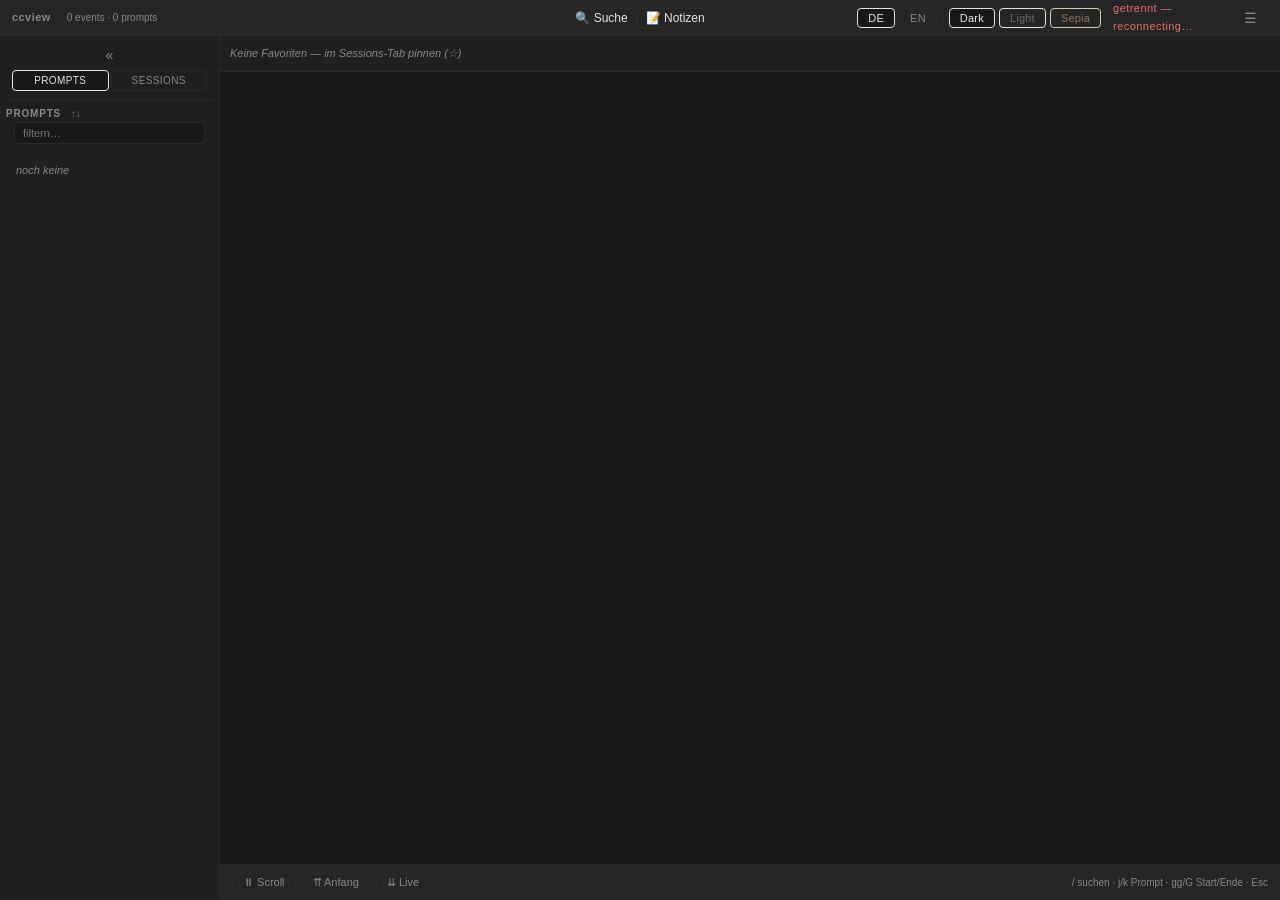
==== internal/srv/static/index.html @ 6d216d2f "i18n: translate context menu, search/query modals, notes, filters (DE/EN)" ====
<!doctype html>
<html lang="de" data-theme="dark">
<head>
<meta charset="utf-8">
<meta name="viewport" content="width=device-width, initial-scale=1">
<title>ccview</title>
<link rel="stylesheet" href="easymde.min.css">
<link rel="stylesheet" href="fa-shim.css">
<link rel="stylesheet" href="style.css">
</head>
<body>
<div class="toolbar">
  <div class="toolbar-left">
    <span class="brand">ccview</span>
    <span class="brand-stats" id="stats"></span>
    <button class="cur-session" id="curSession" hidden></button>
  </div>
  <div class="toolbar-center">
    <button class="notes-btn" id="searchToggle" data-i18n="search_btn" data-i18n-title="search_btn_t" title="Suche (Sessions &amp; Notizen)">🔍 Suche</button>
    <button class="notes-btn" id="notesToggle" data-i18n="notes_btn" data-i18n-title="notes_btn_t" title="Notizen zur aktuellen Session">📝 Notizen</button>
  </div>
  <div class="toolbar-right">
    <div class="theme-switch" id="langSwitch">
      <button data-lang="de">DE</button>
      <button data-lang="en">EN</button>
    </div>
    <div class="theme-switch" id="themeSwitch">
      <button data-theme="dark">Dark</button>
      <button data-theme="light">Light</button>
      <button data-theme="sepia">Sepia</button>
    </div>
    <div class="status" id="status" data-i18n="status_connecting">connecting…</div>
    <button class="menu-toggle" id="menuToggle" data-i18n-title="menu" title="Menü" aria-label="menu">☰</button>
    <div class="menu-items" id="menuItems">
      <button data-action="save" data-i18n="menu_save">Speichern</button>
      <button data-action="save-as" data-i18n="menu_save_as">Speichern unter…</button>
      <div class="sep"></div>
      <button data-action="settings" data-i18n="menu_settings">Einstellungen</button>
      <button data-action="query" data-i18n="menu_query">DB-Abfrage</button>
      <button data-action="cheatsheet" data-i18n="menu_cheatsheet">Cheatsheet</button>
      <button data-action="about" data-i18n="menu_about">Über ccview</button>
    </div>
  </div>
</div>
<div class="favbar" id="favbar"></div>
<div class="searchbar" id="searchbar" hidden>
  <input type="text" id="searchInput" data-i18n-placeholder="search_placeholder" placeholder="Suchen…">
  <span class="count" id="searchCount"></span>
  <button id="searchClose" data-i18n-title="close" title="close">×</button>
</div>
<button class="jump-live" id="jumpLive" data-i18n-title="jump_live" title="Zu Live springen"><span data-i18n="jump_live_short">↓ Live</span></button>
<div class="bottombar" id="bottombar">
  <button data-action="scroll-pause" id="scrollPauseBtn" data-i18n-title="scroll_toggle" title="Auto-Scroll ein-/ausschalten"><span data-i18n="scroll_pause">⏸ Scroll</span></button>
  <button data-action="top" data-i18n-title="go_top" title="Anfang (gg)"><span data-i18n="go_top_short">⇈ Anfang</span></button>
  <button data-action="bottom" data-i18n-title="go_live" title="Live / Ende (G)"><span data-i18n="go_live_short">⇊ Live</span></button>
  <span class="spacer"></span>
  <span class="hint" data-i18n="kbd_hint">/ suchen · j/k Prompt · gg/G Start/Ende · Esc</span>
</div>
<div class="modal" id="aboutModal" hidden>
  <div class="modal-backdrop" data-modal-close="1"></div>
  <div class="modal-body">
    <h2>ccview <span class="ver" id="verSpan">v…</span></h2>
    <p data-i18n="about_tagline">Live-Viewer für Claude Code Sessions.</p>
    <p><span data-i18n="about_built_by">Gebaut von</span> <strong>Ulrich Cuber</strong> &middot; cuber IT service</p>
    <ul>
      <li><a href="https://www.uc-it.de" target="_blank" rel="noopener">www.uc-it.de</a></li>
      <li><a href="https://github.com/cuber-it/ccview" target="_blank" rel="noopener">github.com/cuber-it/ccview</a></li>
    </ul>
    <p class="modal-license"><span data-i18n="about_license">Lizenz:</span> Apache 2.0</p>
    <button class="modal-close" data-modal-close="1" data-i18n="close">Schließen</button>
  </div>
</div>
<div class="modal" id="settingsModal" hidden>
  <div class="modal-backdrop" data-modal-close="1"></div>
  <div class="modal-body">
    <h2 data-i18n="settings_title">Einstellungen</h2>
    <h3 class="settings-sub" data-i18n="settings_paths_title">Projekt-Pfade</h3>
    <p class="settings-hint" data-i18n="settings_paths_hint">Verzeichnisse, in denen Claude-Code-Sessions liegen (eines pro Zeile):</p>
    <textarea class="settings-paths" id="settingsPaths" rows="3" spellcheck="false"></textarea>
    <button class="settings-paths-save" id="settingsPathsSave" data-i18n="settings_paths_save">Pfade übernehmen</button>
    <p class="settings-hint" data-i18n="settings_proj_hint">Projekt-Gruppen in der Sidebar — Anzeigename, Reihenfolge, Sichtbarkeit:</p>
    <div class="settings-projects" id="settingsProjects"></div>
    <button class="modal-close" data-modal-close="1" data-i18n="close">Schließen</button>
  </div>
</div>
<div class="modal" id="searchModal" hidden>
  <div class="modal-backdrop" data-modal-close="1"></div>
  <div class="modal-body search-modal-body">
    <h2 data-i18n="search_title">Suche</h2>
    <div class="search-scopes" id="searchScopes">
      <button data-scope="session" data-i18n="search_scope_session">Diese Session</button>
      <button data-scope="all" class="active" data-i18n="search_scope_all">Alle Sessions</button>
      <button data-scope="notes" data-i18n="search_scope_notes">Alle Notizen</button>
    </div>
    <input class="settings-paths" id="searchModalInput" data-i18n-placeholder="search_ph" placeholder="Regex… (Enter)" spellcheck="false">
    <div class="search-results" id="searchModalResults"><div class="sidepanel-empty" data-i18n="search_enter">Suchbegriff eingeben…</div></div>
    <button class="modal-close" data-modal-close="1" data-i18n="close">Schließen</button>
  </div>
</div>
<div class="modal" id="queryModal" hidden>
  <div class="modal-backdrop" data-modal-close="1"></div>
  <div class="modal-body query-modal-body">
    <h2><span data-i18n="query_title">Datenbank-Abfrage</span> <small data-i18n="query_sub">read-only SELECT</small></h2>
    <div class="query-layout">
      <div class="query-main">
        <textarea class="settings-paths" id="queryInput" rows="3" spellcheck="false" placeholder="SELECT * FROM session_meta"></textarea>
        <button class="settings-paths-save" id="queryRun" data-i18n="query_run">Ausführen</button>
        <div class="query-result" id="queryResult"></div>
      </div>
      <div class="query-schema" id="querySchema"></div>
    </div>
    <button class="modal-close" data-modal-close="1" data-i18n="close">Schließen</button>
  </div>
</div>
<div class="ctxmenu" id="sessionCtx" hidden>
  <button data-act="fav" data-i18n="ctx_fav">Favorit</button>
  <button data-act="rename" data-i18n="ctx_rename">Umbenennen</button>
  <button data-act="done">Schließen</button>
  <button data-act="save" data-i18n="menu_save">Speichern</button>
  <div class="ctxsep"></div>
  <button data-act="copy" data-i18n="ctx_copy">ID kopieren</button>
  <button data-act="delete" class="ctx-danger" data-i18n="ctx_delete">Löschen</button>
</div>
<div class="notes-floater" id="notesFloater" hidden>
  <div class="notes-resize" id="notesResize" title="Breite ziehen"></div>
  <div class="notes-head" id="notesHead">
    <span class="notes-title" id="notesTitle" data-i18n="notes_title">Notizen</span>
    <div class="notes-tools">
      <button id="notesSave" data-i18n-title="notes_save_t" title="In Datei speichern (Strg+S)">💾</button>
      <button id="notesPin" data-i18n-title="notes_pin_t" title="Rechts andocken">📌</button>
      <button id="notesClose" data-i18n-title="close" title="Schließen">✕</button>
    </div>
  </div>
  <textarea id="notesText" data-i18n-placeholder="notes_ph" placeholder="Notizen zu dieser Session…"></textarea>
</div>
<aside class="sidepanel">
  <button class="sidepanel-toggle" id="panelToggle" data-i18n-title="sidepanel_toggle" title="Panel ein-/ausklappen">«</button>
  <div class="sidepanel-tabs" id="sidepanelTabs">
    <button data-tab="prompts" class="active" data-i18n="tab_prompts">Prompts</button>
    <button data-tab="sessions" data-i18n="tab_sessions">Sessions</button>
  </div>
  <div id="tabPrompts">
    <div class="panel-head">
      <h2 data-i18n="tab_prompts">Prompts</h2>
      <button class="sort-toggle" id="promptSort" title="Reihenfolge umkehren (neueste oben/unten)" aria-label="sort">↑↓</button>
    </div>
    <input class="prompt-filter" id="promptFilter" data-i18n-placeholder="prompt_filter" placeholder="filtern…">
    <div id="promptList"><div class="sidepanel-empty" data-i18n="list_none_yet">noch keine</div></div>
  </div>
  <div id="tabSessions" style="display:none">
    <div class="panel-head">
      <h2 data-i18n="tab_sessions">Sessions</h2>
      <button class="sort-toggle" id="sessionHideDone" data-i18n-title="hide_done_t" title="Erledigte aus-/einblenden" aria-label="toggle done">✓</button>
      <button class="sort-toggle" id="sessionCollapseAll" data-i18n-title="collapse_all_t" title="Alle Gruppen ein-/ausklappen" aria-label="collapse all">⊟</button>
    </div>
    <input class="prompt-filter" id="sessionFilter" data-i18n-placeholder="prompt_filter" placeholder="filtern…">
    <div id="sessionList"><div class="sidepanel-empty" data-i18n="list_loading">lade…</div></div>
  </div>
</aside>
<div class="sidebar-resize" id="sidebarResize" title="Sidebar ziehen"></div>
<div class="container" id="events"></div>
<script src="easymde.min.js"></script>
<script src="app.js"></script>
</body>
</html>
---- internal/srv/static/easymde.min.css ----
/**
 * easymde v2.21.0
 * Copyright Jeroen Akkerman
 * @link https://github.com/ionaru/easy-markdown-editor
 * @license MIT
 */
.CodeMirror{font-family:monospace;height:300px;color:#000;direction:ltr}.CodeMirror-lines{padding:4px 0}.CodeMirror pre.CodeMirror-line,.CodeMirror pre.CodeMirror-line-like{padding:0 4px}.CodeMirror-gutter-filler,.CodeMirror-scrollbar-filler{background-color:#fff}.CodeMirror-gutters{border-right:1px solid #ddd;background-color:#f7f7f7;white-space:nowrap}.CodeMirror-linenumber{padding:0 3px 0 5px;min-width:20px;text-align:right;color:#999;white-space:nowrap}.CodeMirror-guttermarker{color:#000}.CodeMirror-guttermarker-subtle{color:#999}.CodeMirror-cursor{border-left:1px solid #000;border-right:none;width:0}.CodeMirror div.CodeMirror-secondarycursor{border-left:1px solid silver}.cm-fat-cursor .CodeMirror-cursor{width:auto;border:0!important;background:#7e7}.cm-fat-cursor div.CodeMirror-cursors{z-index:1}.cm-fat-cursor .CodeMirror-line::selection,.cm-fat-cursor .CodeMirror-line>span::selection,.cm-fat-cursor .CodeMirror-line>span>span::selection{background:0 0}.cm-fat-cursor .CodeMirror-line::-moz-selection,.cm-fat-cursor .CodeMirror-line>span::-moz-selection,.cm-fat-cursor .CodeMirror-line>span>span::-moz-selection{background:0 0}.cm-fat-cursor{caret-color:transparent}@-moz-keyframes blink{50%{background-color:transparent}}@-webkit-keyframes blink{50%{background-color:transparent}}@keyframes blink{50%{background-color:transparent}}.cm-tab{display:inline-block;text-decoration:inherit}.CodeMirror-rulers{position:absolute;left:0;right:0;top:-50px;bottom:0;overflow:hidden}.CodeMirror-ruler{border-left:1px solid #ccc;top:0;bottom:0;position:absolute}.cm-s-default .cm-header{color:#00f}.cm-s-default .cm-quote{color:#090}.cm-negative{color:#d44}.cm-positive{color:#292}.cm-header,.cm-strong{font-weight:700}.cm-em{font-style:italic}.cm-link{text-decoration:underline}.cm-strikethrough{text-decoration:line-through}.cm-s-default .cm-keyword{color:#708}.cm-s-default .cm-atom{color:#219}.cm-s-default .cm-number{color:#164}.cm-s-default .cm-def{color:#00f}.cm-s-default .cm-variable-2{color:#05a}.cm-s-default .cm-type,.cm-s-default .cm-variable-3{color:#085}.cm-s-default .cm-comment{color:#a50}.cm-s-default .cm-string{color:#a11}.cm-s-default .cm-string-2{color:#f50}.cm-s-default .cm-meta{color:#555}.cm-s-default .cm-qualifier{color:#555}.cm-s-default .cm-builtin{color:#30a}.cm-s-default .cm-bracket{color:#997}.cm-s-default .cm-tag{color:#170}.cm-s-default .cm-attribute{color:#00c}.cm-s-default .cm-hr{color:#999}.cm-s-default .cm-link{color:#00c}.cm-s-default .cm-error{color:red}.cm-invalidchar{color:red}.CodeMirror-composing{border-bottom:2px solid}div.CodeMirror span.CodeMirror-matchingbracket{color:#0b0}div.CodeMirror span.CodeMirror-nonmatchingbracket{color:#a22}.CodeMirror-matchingtag{background:rgba(255,150,0,.3)}.CodeMirror-activeline-background{background:#e8f2ff}.CodeMirror{position:relative;overflow:hidden;background:#fff}.CodeMirror-scroll{overflow:scroll!important;margin-bottom:-50px;margin-right:-50px;padding-bottom:50px;height:100%;outline:0;position:relative;z-index:0}.CodeMirror-sizer{position:relative;border-right:50px solid transparent}.CodeMirror-gutter-filler,.CodeMirror-hscrollbar,.CodeMirror-scrollbar-filler,.CodeMirror-vscrollbar{position:absolute;z-index:6;display:none;outline:0}.CodeMirror-vscrollbar{right:0;top:0;overflow-x:hidden;overflow-y:scroll}.CodeMirror-hscrollbar{bottom:0;left:0;overflow-y:hidden;overflow-x:scroll}.CodeMirror-scrollbar-filler{right:0;bottom:0}.CodeMirror-gutter-filler{left:0;bottom:0}.CodeMirror-gutters{position:absolute;left:0;top:0;min-height:100%;z-index:3}.CodeMirror-gutter{white-space:normal;height:100%;display:inline-block;vertical-align:top;margin-bottom:-50px}.CodeMirror-gutter-wrapper{position:absolute;z-index:4;background:0 0!important;border:none!important}.CodeMirror-gutter-background{position:absolute;top:0;bottom:0;z-index:4}.CodeMirror-gutter-elt{position:absolute;cursor:default;z-index:4}.CodeMirror-gutter-wrapper ::selection{background-color:transparent}.CodeMirror-gutter-wrapper ::-moz-selection{background-color:transparent}.CodeMirror-lines{cursor:text;min-height:1px}.CodeMirror pre.CodeMirror-line,.CodeMirror pre.CodeMirror-line-like{-moz-border-radius:0;-webkit-border-radius:0;border-radius:0;border-width:0;background:0 0;font-family:inherit;font-size:inherit;margin:0;white-space:pre;word-wrap:normal;line-height:inherit;color:inherit;z-index:2;position:relative;overflow:visible;-webkit-tap-highlight-color:transparent;-webkit-font-variant-ligatures:contextual;font-variant-ligatures:contextual}.CodeMirror-wrap pre.CodeMirror-line,.CodeMirror-wrap pre.CodeMirror-line-like{word-wrap:break-word;white-space:pre-wrap;word-break:normal}.CodeMirror-linebackground{position:absolute;left:0;right:0;top:0;bottom:0;z-index:0}.CodeMirror-linewidget{position:relative;z-index:2;padding:.1px}.CodeMirror-rtl pre{direction:rtl}.CodeMirror-code{outline:0}.CodeMirror-gutter,.CodeMirror-gutters,.CodeMirror-linenumber,.CodeMirror-scroll,.CodeMirror-sizer{-moz-box-sizing:content-box;box-sizing:content-box}.CodeMirror-measure{position:absolute;width:100%;height:0;overflow:hidden;visibility:hidden}.CodeMirror-cursor{position:absolute;pointer-events:none}.CodeMirror-measure pre{position:static}div.CodeMirror-cursors{visibility:hidden;position:relative;z-index:3}div.CodeMirror-dragcursors{visibility:visible}.CodeMirror-focused div.CodeMirror-cursors{visibility:visible}.CodeMirror-selected{background:#d9d9d9}.CodeMirror-focused .CodeMirror-selected{background:#d7d4f0}.CodeMirror-crosshair{cursor:crosshair}.CodeMirror-line::selection,.CodeMirror-line>span::selection,.CodeMirror-line>span>span::selection{background:#d7d4f0}.CodeMirror-line::-moz-selection,.CodeMirror-line>span::-moz-selection,.CodeMirror-line>span>span::-moz-selection{background:#d7d4f0}.cm-searching{background-color:#ffa;background-color:rgba(255,255,0,.4)}.cm-force-border{padding-right:.1px}@media print{.CodeMirror div.CodeMirror-cursors{visibility:hidden}}.cm-tab-wrap-hack:after{content:''}span.CodeMirror-selectedtext{background:0 0}.EasyMDEContainer{display:block}.CodeMirror-rtl pre{direction:rtl}.EasyMDEContainer.sided--no-fullscreen{display:flex;flex-direction:row;flex-wrap:wrap}.EasyMDEContainer .CodeMirror{box-sizing:border-box;height:auto;border:1px solid #ced4da;border-bottom-left-radius:4px;border-bottom-right-radius:4px;padding:10px;font:inherit;z-index:0;word-wrap:break-word}.EasyMDEContainer .CodeMirror-scroll{cursor:text}.EasyMDEContainer .CodeMirror-fullscreen{background:#fff;position:fixed!important;top:50px;left:0;right:0;bottom:0;height:auto;z-index:8;border-right:none!important;border-bottom-right-radius:0!important}.EasyMDEContainer .CodeMirror-sided{width:50%!important}.EasyMDEContainer.sided--no-fullscreen .CodeMirror-sided{border-right:none!important;border-bottom-right-radius:0;position:relative;flex:1 1 auto}.EasyMDEContainer .CodeMirror-placeholder{opacity:.5}.EasyMDEContainer .CodeMirror-focused .CodeMirror-selected{background:#d9d9d9}.editor-toolbar{position:relative;-webkit-user-select:none;-moz-user-select:none;-ms-user-select:none;-o-user-select:none;user-select:none;padding:9px 10px;border-top:1px solid #ced4da;border-left:1px solid #ced4da;border-right:1px solid #ced4da;border-top-left-radius:4px;border-top-right-radius:4px}.editor-toolbar.fullscreen{width:100%;height:50px;padding-top:10px;padding-bottom:10px;box-sizing:border-box;background:#fff;border:0;position:fixed;top:0;left:0;opacity:1;z-index:9}.editor-toolbar.fullscreen::before{width:20px;height:50px;background:-moz-linear-gradient(left,#fff 0,rgba(255,255,255,0) 100%);background:-webkit-gradient(linear,left top,right top,color-stop(0,#fff),color-stop(100%,rgba(255,255,255,0)));background:-webkit-linear-gradient(left,#fff 0,rgba(255,255,255,0) 100%);background:-o-linear-gradient(left,#fff 0,rgba(255,255,255,0) 100%);background:-ms-linear-gradient(left,#fff 0,rgba(255,255,255,0) 100%);background:linear-gradient(to right,#fff 0,rgba(255,255,255,0) 100%);position:fixed;top:0;left:0;margin:0;padding:0}.editor-toolbar.fullscreen::after{width:20px;height:50px;background:-moz-linear-gradient(left,rgba(255,255,255,0) 0,#fff 100%);background:-webkit-gradient(linear,left top,right top,color-stop(0,rgba(255,255,255,0)),color-stop(100%,#fff));background:-webkit-linear-gradient(left,rgba(255,255,255,0) 0,#fff 100%);background:-o-linear-gradient(left,rgba(255,255,255,0) 0,#fff 100%);background:-ms-linear-gradient(left,rgba(255,255,255,0) 0,#fff 100%);background:linear-gradient(to right,rgba(255,255,255,0) 0,#fff 100%);position:fixed;top:0;right:0;margin:0;padding:0}.EasyMDEContainer.sided--no-fullscreen .editor-toolbar{width:100%}.editor-toolbar .easymde-dropdown,.editor-toolbar button{background:0 0;display:inline-block;text-align:center;text-decoration:none!important;height:30px;margin:0;padding:0;border:1px solid transparent;border-radius:3px;cursor:pointer}.editor-toolbar button{font-weight:700;min-width:30px;padding:0 6px;white-space:nowrap}.editor-toolbar button.active,.editor-toolbar button:hover{background:#fcfcfc;border-color:#95a5a6}.editor-toolbar i.separator{display:inline-block;width:0;border-left:1px solid #d9d9d9;border-right:1px solid #fff;color:transparent;text-indent:-10px;margin:0 6px}.editor-toolbar button:after{font-family:Arial,"Helvetica Neue",Helvetica,sans-serif;font-size:65%;vertical-align:text-bottom;position:relative;top:2px}.editor-toolbar button.heading-1:after{content:"1"}.editor-toolbar button.heading-2:after{content:"2"}.editor-toolbar button.heading-3:after{content:"3"}.editor-toolbar button.heading-bigger:after{content:"▲"}.editor-toolbar button.heading-smaller:after{content:"▼"}.editor-toolbar.disabled-for-preview button:not(.no-disable){opacity:.6;pointer-events:none}@media only screen and (max-width:700px){.editor-toolbar i.no-mobile{display:none}}.editor-statusbar{padding:8px 10px;font-size:12px;color:#959694;text-align:right}.EasyMDEContainer.sided--no-fullscreen .editor-statusbar{width:100%}.editor-statusbar span{display:inline-block;min-width:4em;margin-left:1em}.editor-statusbar .lines:before{content:'lines: '}.editor-statusbar .words:before{content:'words: '}.editor-statusbar .characters:before{content:'characters: '}.editor-preview-full{position:absolute;width:100%;height:100%;top:0;left:0;z-index:7;overflow:auto;display:none;box-sizing:border-box}.editor-preview-side{position:fixed;bottom:0;width:50%;top:50px;right:0;z-index:9;overflow:auto;display:none;box-sizing:border-box;border:1px solid #ddd;word-wrap:break-word}.editor-preview-active-side{display:block}.EasyMDEContainer.sided--no-fullscreen .editor-preview-active-side{flex:1 1 auto;height:auto;position:static}.editor-preview-active{display:block}.editor-preview{padding:10px;background:#fafafa}.editor-preview>p{margin-top:0}.editor-preview pre{background:#eee;margin-bottom:10px}.editor-preview table td,.editor-preview table th{border:1px solid #ddd;padding:5px}.cm-s-easymde .cm-tag{color:#63a35c}.cm-s-easymde .cm-attribute{color:#795da3}.cm-s-easymde .cm-string{color:#183691}.cm-s-easymde .cm-header-1{font-size:calc(1.375rem + 1.5vw)}.cm-s-easymde .cm-header-2{font-size:calc(1.325rem + .9vw)}.cm-s-easymde .cm-header-3{font-size:calc(1.3rem + .6vw)}.cm-s-easymde .cm-header-4{font-size:calc(1.275rem + .3vw)}.cm-s-easymde .cm-header-5{font-size:1.25rem}.cm-s-easymde .cm-header-6{font-size:1rem}.cm-s-easymde .cm-header-1,.cm-s-easymde .cm-header-2,.cm-s-easymde .cm-header-3,.cm-s-easymde .cm-header-4,.cm-s-easymde .cm-header-5,.cm-s-easymde .cm-header-6{margin-bottom:.5rem;line-height:1.2}.cm-s-easymde .cm-comment{background:rgba(0,0,0,.05);border-radius:2px}.cm-s-easymde .cm-link{color:#7f8c8d}.cm-s-easymde .cm-url{color:#aab2b3}.cm-s-easymde .cm-quote{color:#7f8c8d;font-style:italic}.editor-toolbar .easymde-dropdown{position:relative;background:linear-gradient(to bottom right,#fff 0,#fff 84%,#333 50%,#333 100%);border-radius:0;border:1px solid #fff}.editor-toolbar .easymde-dropdown:hover{background:linear-gradient(to bottom right,#fff 0,#fff 84%,#333 50%,#333 100%)}.easymde-dropdown-content{display:block;visibility:hidden;position:absolute;background-color:#f9f9f9;box-shadow:0 8px 16px 0 rgba(0,0,0,.2);padding:8px;z-index:2;top:30px}.easymde-dropdown:active .easymde-dropdown-content,.easymde-dropdown:focus .easymde-dropdown-content,.easymde-dropdown:focus-within .easymde-dropdown-content{visibility:visible}.easymde-dropdown-content button{display:block}span[data-img-src]::after{content:'';background-image:var(--bg-image);display:block;max-height:100%;max-width:100%;background-size:contain;height:0;padding-top:var(--height);width:var(--width);background-repeat:no-repeat}.CodeMirror .cm-spell-error:not(.cm-url):not(.cm-comment):not(.cm-tag):not(.cm-word){background:rgba(255,0,0,.15)}
---- internal/srv/static/fa-shim.css ----
/* Minimal FontAwesome shim for the EasyMDE toolbar — unicode glyphs, no webfont. */
.editor-toolbar a.fa, .editor-toolbar button.fa, .editor-toolbar i.fa {
  font-family: inherit !important; font-style: normal; font-weight: normal;
}
.editor-toolbar .fa::before { font-style: normal; font-weight: normal; }
.fa-bold::before { content: "B"; font-weight: 700; }
.fa-italic::before { content: "I"; font-style: italic; }
.fa-strikethrough::before { content: "S"; text-decoration: line-through; }
.fa-header::before { content: "H"; }
.fa-code::before { content: "</>"; font-size: .82em; }
.fa-quote-left::before { content: "❝"; }
.fa-list-ul::before { content: "•"; }
.fa-list-ol::before { content: "1."; font-size: .82em; }
.fa-link::before { content: "🔗"; }
.fa-image::before { content: "🖼"; }
.fa-table::before { content: "▦"; }
.fa-minus::before { content: "—"; }
.fa-eye::before { content: "◉"; }
.fa-columns::before { content: "◫"; }
.fa-arrows-alt::before { content: "⛶"; }
.fa-question-circle::before { content: "?"; }
.fa-undo::before { content: "↶"; }
.fa-repeat::before { content: "↷"; }
.fa-eraser::before { content: "⌫"; }
.fa-check-square-o::before { content: "☑"; }
---- internal/srv/static/style.css ----
/* ---------- Themes ---------- */
:root, [data-theme="dark"] {
  --bg: #181818;
  --fg: #e4e4e4;
  --muted: #888;
  --border: #2a2a2a;
  --user-bg: #1e212a;
  --user-border: #3a4458;
  --assistant-bg: #1c2421;
  --assistant-border: #2e4a3a;
  --tool-bg: #21222a;
  --tool-border: #3a3d4a;
  --tool-accent: #bda8f3;
  --result-bg: #14161b;
  --result-border: #282c36;
  --error-border: #7a3030;
  --error-badge-bg: #3a1818;
  --error-fg: #e37070;
  --success-fg: #7acb7a;
  --diff-minus: #d37070;
  --diff-plus: #7acb7a;
  --code-bg: #0f1116;
  --code-fg: #d6dae3;
  --panel-bg: #1f1f1f;
  --status-bg: #252525;
  --strong-color: #f0ead6;
  --link: #89b0ff;
  --highlight: #3a3a50;
  --prompt-accent: #ff9d4d;
  --assistant-accent: #4dd0d6;
}
[data-theme="light"] {
  --bg: #ffffff;
  --fg: #1a1a1a;
  --muted: #6a6a6a;
  --border: #e4e4e4;
  --user-bg: #f3f6fb;
  --user-border: #c8d5e8;
  --assistant-bg: #f3faf5;
  --assistant-border: #bbdac3;
  --tool-bg: #f3f3f7;
  --tool-border: #d4d8e0;
  --tool-accent: #6a3fcc;
  --result-bg: #fafafa;
  --result-border: #e0e0e0;
  --error-border: #e89090;
  --error-badge-bg: #fbe6e6;
  --error-fg: #a33030;
  --success-fg: #2e7d32;
  --diff-minus: #a33030;
  --diff-plus: #2e7d32;
  --code-bg: #f2f2f4;
  --code-fg: #2a2a2a;
  --panel-bg: #f7f7f7;
  --status-bg: #f0f0f0;
  --strong-color: #1a1a1a;
  --link: #2a5dc8;
  --highlight: #e8ecf5;
  --prompt-accent: #c2570c;
  --assistant-accent: #0e7c8a;
}
[data-theme="sepia"] {
  --bg: #f5edd6;
  --fg: #3b2e1e;
  --muted: #8a7758;
  --border: #d6c9a9;
  --user-bg: #ece2c4;
  --user-border: #c4a67e;
  --assistant-bg: #e8e2c4;
  --assistant-border: #a8a174;
  --tool-bg: #ecdfba;
  --tool-border: #c9b98a;
  --tool-accent: #6e4012;
  --result-bg: #efe6c8;
  --result-border: #c9b98a;
  --error-border: #b05050;
  --error-badge-bg: #e8cfc0;
  --error-fg: #8a2020;
  --success-fg: #4a6024;
  --diff-minus: #8a2020;
  --diff-plus: #4a6024;
  --code-bg: #e8dfc0;
  --code-fg: #3b2e1e;
  --panel-bg: #ece1be;
  --status-bg: #e6dcbe;
  --strong-color: #3b2e1e;
  --link: #7a3a10;
  --highlight: #d8c89a;
  --prompt-accent: #b14a0a;
  --assistant-accent: #1f6873;
}

/* ---------- Base ---------- */
:root { --toolbar-h: 36px; --favbar-h: 36px; --bottombar-h: 36px; --chrome-h: 72px; --sidebar-w: 220px; --notes-w: 380px; /* toolbar + favbar */ }
* { box-sizing: border-box; }
html, body { margin: 0; padding: 0; background: var(--bg); color: var(--fg); }
html { scroll-padding-top: calc(var(--chrome-h) + 12px); }
body {
  font: 14px/1.55 -apple-system, BlinkMacSystemFont, "Segoe UI", Roboto, sans-serif;
  transition: background 0.2s, color 0.2s;
}

/* ---------- Toolbar ---------- */
.toolbar {
  position: fixed; top: 0; left: 0; right: 0;
  height: var(--toolbar-h);
  display: flex; justify-content: space-between; align-items: center;
  gap: 12px;
  padding: 0 12px;
  background: var(--status-bg);
  border-bottom: 1px solid var(--border);
  z-index: 100;
  font-size: 11px;
}
.toolbar-left { display: flex; flex: 1; gap: 12px; align-items: center; }
.toolbar-center { display: flex; flex: 1; justify-content: center; align-items: center; }
.toolbar-right { display: flex; flex: 1; gap: 12px; align-items: center; justify-content: flex-end; position: relative; }

/* Burger menu */
.menu-toggle {
  background: transparent;
  border: 1px solid var(--border);
  color: var(--muted);
  padding: 3px 10px;
  border-radius: 4px;
  font-size: 14px;
  cursor: pointer;
  font-family: inherit;
  line-height: 1;
}
.menu-toggle:hover { color: var(--fg); border-color: var(--fg); }
.menu-toggle.open { color: var(--fg); border-color: var(--fg); }
.menu-items {
  position: absolute;
  top: calc(var(--toolbar-h) + 2px);
  right: 0;
  background: var(--status-bg);
  border: 1px solid var(--border);
  border-radius: 6px;
  box-shadow: 0 6px 16px rgba(0,0,0,0.25);
  min-width: 200px;
  z-index: 200;
  display: none;
}
.menu-items.open { display: block; }
.menu-items button {
  display: block;
  width: 100%;
  text-align: left;
  padding: 8px 14px;
  background: none;
  border: none;
  color: var(--fg);
  cursor: pointer;
  font-family: inherit;
  font-size: 12px;
}
.menu-items button:hover { background: var(--highlight); }
.menu-items .sep { height: 1px; background: var(--border); margin: 2px 0; }

.brand-stats { color: var(--muted); font-size: 10px; margin-left: 4px; }

/* Search bar */
.searchbar {
  position: fixed;
  top: calc(var(--chrome-h) + 2px);
  left: 240px;
  right: 24px;
  max-width: 620px;
  display: flex;
  align-items: center;
  gap: 8px;
  padding: 8px 12px;
  background: var(--status-bg);
  border: 1px solid var(--border);
  border-radius: 6px;
  z-index: 90;
  box-shadow: 0 6px 20px rgba(0,0,0,0.25);
}
.searchbar[hidden] { display: none; }
body.sp-collapsed .searchbar { left: 48px; }
.searchbar input {
  flex: 1;
  background: var(--bg);
  border: 1px solid var(--border);
  color: var(--fg);
  padding: 5px 10px;
  border-radius: 4px;
  font-family: inherit;
  font-size: 13px;
  outline: none;
}
.searchbar input:focus { border-color: var(--tool-accent); }
.searchbar .count { color: var(--muted); font-size: 11px; min-width: 70px; text-align: right; }
.searchbar button {
  background: none; border: 1px solid var(--border); color: var(--muted);
  cursor: pointer; font-size: 14px; padding: 2px 8px; border-radius: 3px;
  font-family: inherit; line-height: 1;
}
.searchbar button:hover { color: var(--fg); border-color: var(--fg); }

/* Jump-to-live pill */
.jump-live {
  position: fixed;
  bottom: calc(var(--bottombar-h) + 14px);
  right: 28px;
  background: var(--tool-accent);
  color: #111;
  border: none;
  padding: 8px 16px;
  border-radius: 999px;
  cursor: pointer;
  z-index: 90;
  font-size: 12px;
  font-weight: 600;
  font-family: inherit;
  box-shadow: 0 6px 16px rgba(0,0,0,0.3);
  display: none;
}
.jump-live.visible { display: block; }
[data-theme="light"] .jump-live { color: #fff; }
[data-theme="sepia"] .jump-live { color: #fff; }

/* Prompt filter input */
.prompt-filter {
  display: block;
  width: calc(100% - 16px);
  margin: 0 8px 8px 8px;
  padding: 4px 8px;
  background: var(--bg);
  border: 1px solid var(--border);
  color: var(--fg);
  border-radius: 4px;
  font-family: inherit;
  font-size: 11px;
  outline: none;
}
.prompt-filter:focus { border-color: var(--tool-accent); }

/* Modal (about) */
.modal { position: fixed; inset: 0; z-index: 300; }
.modal[hidden] { display: none; }
.modal-backdrop { position: absolute; inset: 0; background: rgba(0,0,0,0.55); }
.modal-body {
  position: relative;
  max-width: 440px;
  margin: 14vh auto 0;
  background: var(--bg);
  border: 1px solid var(--border);
  border-radius: 10px;
  padding: 22px 26px 18px;
  box-shadow: 0 20px 60px rgba(0,0,0,0.5);
}
.modal-body h2 { margin: 0 0 4px 0; font-size: 18px; }
.modal-body h2 .ver { color: var(--muted); font-size: 12px; font-weight: 400; margin-left: 6px; }
.modal-body p { margin: 10px 0; font-size: 13px; }
.modal-body ul { list-style: none; padding: 0; margin: 10px 0 14px 0; }
.modal-body ul li {
  margin: 4px 0;
  font-family: ui-monospace, SFMono-Regular, Menlo, Monaco, monospace;
  font-size: 12px;
}
.modal-body ul li a { color: var(--link); text-decoration: none; }
.modal-body ul li a:hover { text-decoration: underline; }
.modal-body .modal-license { color: var(--muted); font-size: 11px; margin-top: 14px; }
.modal-body .modal-close {
  margin-top: 12px;
  background: var(--tool-accent);
  color: #101010;
  border: none;
  padding: 6px 14px;
  border-radius: 4px;
  cursor: pointer;
  font-size: 12px;
  font-weight: 600;
  font-family: inherit;
}
[data-theme="light"] .modal-body .modal-close,
[data-theme="sepia"] .modal-body .modal-close { color: #fff; }
.brand { font-weight: 600; letter-spacing: 0.04em; color: var(--muted); }
.theme-switch { display: inline-flex; gap: 4px; }
.theme-switch button {
  background: transparent;
  border: 1px solid var(--border);
  color: var(--muted);
  padding: 3px 10px;
  border-radius: 4px;
  font-size: 11px;
  cursor: pointer;
  font-family: inherit;
  letter-spacing: 0.02em;
}
.theme-switch button:hover { color: var(--fg); border-color: var(--fg); }
.theme-switch button.active { color: var(--fg); background: var(--bg); border-color: var(--fg); }
.status { color: var(--muted); letter-spacing: 0.04em; }
.status.ok { color: var(--success-fg); }
.status.err { color: var(--error-fg); }

/* ---------- Side panel (prompt index) ---------- */
.sidepanel {
  position: fixed;
  top: var(--toolbar-h); left: 0; bottom: 0;
  width: var(--sidebar-w);
  background: var(--panel-bg);
  border-right: 1px solid var(--border);
  overflow-y: auto;
  padding: 10px 6px;
  font-size: 12px;
  transition: width 0.15s;
}
body.sp-collapsed .sidepanel { width: 28px; padding: 10px 2px; overflow: hidden; }
body.sp-collapsed .sidepanel h2,
body.sp-collapsed .sidepanel #promptList { display: none; }
.sidepanel-toggle {
  display: block;
  width: 100%;
  background: none;
  border: none;
  color: var(--muted);
  cursor: pointer;
  font-size: 14px;
  padding: 2px 0 8px 0;
  font-family: inherit;
  line-height: 1;
}
.sidepanel-toggle:hover { color: var(--fg); }
.sidepanel h2 {
  font-size: 10px;
  text-transform: uppercase;
  letter-spacing: 0.08em;
  color: var(--muted);
  margin: 0 0 8px 10px;
  font-weight: 600;
}
.sidepanel-tabs {
  display: flex;
  gap: 2px;
  padding: 0 6px 8px 6px;
  border-bottom: 1px solid var(--border);
  margin-bottom: 6px;
}
.sidepanel-tabs button {
  flex: 1;
  background: transparent;
  border: 1px solid var(--border);
  color: var(--muted);
  padding: 4px 6px;
  border-radius: 4px;
  font-size: 10px;
  cursor: pointer;
  font-family: inherit;
  letter-spacing: 0.04em;
  text-transform: uppercase;
}
.sidepanel-tabs button:hover { color: var(--fg); }
.sidepanel-tabs button.active {
  color: var(--fg);
  background: var(--bg);
  border-color: var(--fg);
}
.session-item {
  display: block;
  padding: 6px 10px;
  color: var(--fg);
  text-decoration: none;
  border-radius: 4px;
  font-size: 11px;
  line-height: 1.4;
  margin-bottom: 4px;
  border: 1px solid transparent;
}
.session-item { cursor: pointer; }
.session-item:hover { background: var(--highlight); }
.session-item.current { border-color: var(--tool-accent); }
.session-item.today { box-shadow: 0 0 0 1px var(--success-fg) inset; }
.session-item.today.current { box-shadow: 0 0 0 1px var(--tool-accent) inset; }
.session-item .session-id {
  font-family: ui-monospace, SFMono-Regular, Menlo, Monaco, monospace;
  color: var(--muted);
  font-size: 10px;
  display: flex; justify-content: space-between;
}
.session-item .session-id .current-badge {
  color: var(--tool-accent);
  font-weight: 600;
}
.session-item .session-preview {
  margin-top: 2px;
  white-space: nowrap;
  overflow: hidden;
  text-overflow: ellipsis;
}
.session-item .session-date {
  color: var(--muted);
  font-size: 10px;
  margin-top: 2px;
}
body.sp-collapsed .sidepanel-tabs { display: none; }

/* ---------- Favorites bar ---------- */
.favbar {
  position: fixed;
  top: var(--toolbar-h);
  left: var(--sidebar-w);
  right: 0;
  height: var(--favbar-h);
  display: flex;
  gap: 6px;
  padding: 4px 10px;
  background: var(--panel-bg);
  border-bottom: 1px solid var(--border);
  z-index: 50;
  overflow-x: auto;
  align-items: center;
  transition: left 0.15s;
}
body.sp-collapsed .favbar { left: 28px; }
.favbar-empty { color: var(--muted); font-size: 11px; font-style: italic; }
.fav-chip {
  display: inline-flex;
  align-items: center;
  gap: 6px;
  padding: 3px 4px 3px 10px;
  background: var(--tool-bg);
  border: 1px solid var(--tool-border);
  border-radius: 999px;
  font-size: 11px;
  cursor: pointer;
  white-space: nowrap;
  max-width: 240px;
  flex: 0 0 auto;
}
.fav-chip:hover { border-color: var(--fg); }
.fav-chip.active { border-color: var(--tool-accent); background: var(--bg); }
.fav-chip.updated {
  background: #c8f0c8;
  color: #1a1a1a;
  border-color: #6fb96f;
}
[data-theme="light"] .fav-chip.updated { background: #d6f5d6; }
[data-theme="sepia"] .fav-chip.updated { background: #d0e8a8; color: #3b2e1e; border-color: #7a9a48; }
.fav-chip .fav-short {
  font-family: ui-monospace, SFMono-Regular, Menlo, Monaco, monospace;
  color: var(--muted);
}
.fav-chip.updated .fav-short { color: #2a2a2a; }
.fav-chip .fav-body {
  overflow: hidden;
  text-overflow: ellipsis;
  max-width: 140px;
}
.fav-chip .fav-unpin {
  background: none;
  border: none;
  color: var(--muted);
  cursor: pointer;
  font-size: 14px;
  padding: 0 4px;
  line-height: 1;
  border-radius: 50%;
}
.fav-chip .fav-unpin:hover { color: var(--error-fg); background: rgba(0,0,0,0.08); }
[data-theme="light"] .fav-chip .fav-unpin:hover { background: rgba(0,0,0,0.06); }

/* Pin + main buttons on session-item */
.session-item { position: relative; padding-right: 52px; }
.session-item .pin-btn,
.session-item .main-btn {
  position: absolute;
  top: 4px;
  background: none;
  border: none;
  color: var(--muted);
  cursor: pointer;
  font-size: 14px;
  line-height: 1;
  padding: 2px 4px;
  border-radius: 3px;
}
.session-item .pin-btn  { right: 6px; }
.session-item .main-btn { right: 30px; }
.session-item .pin-btn:hover  { color: var(--tool-accent); }
.session-item .main-btn:hover { color: #5bb6e8; }
.session-item .pin-btn.pinned { color: var(--tool-accent); }
.session-item .main-btn.active { color: #5bb6e8; }
.session-item.is-main {
  border-color: #5bb6e8;
  box-shadow: 0 0 0 1px #5bb6e8 inset;
}

/* ---------- Hover popup ---------- */
.popup {
  position: fixed;
  background: var(--status-bg);
  color: var(--fg);
  border: 1px solid var(--border);
  padding: 10px 12px;
  border-radius: 6px;
  box-shadow: 0 6px 20px rgba(0,0,0,0.25);
  max-width: 420px;
  min-width: 220px;
  font-size: 12px;
  line-height: 1.5;
  z-index: 200;
  pointer-events: none;
  white-space: pre-wrap;
  word-break: break-word;
  display: none;
}
.popup.visible { display: block; }
.popup .popup-meta {
  color: var(--muted);
  font-size: 10px;
  text-transform: uppercase;
  letter-spacing: 0.06em;
  margin-bottom: 6px;
  display: flex;
  justify-content: space-between;
}
.popup .popup-body { color: var(--fg); }
.popup .popup-cmd {
  margin-top: 8px;
  padding: 6px 8px;
  background: var(--code-bg);
  border: 1px solid var(--border);
  border-radius: 4px;
  font-family: ui-monospace, SFMono-Regular, Menlo, Monaco, monospace;
  font-size: 11px;
  color: var(--code-fg);
}

/* Session-item refinements for the flat multi-project list */
.session-item .session-project {
  color: var(--muted);
  font-size: 10px;
  font-family: ui-monospace, SFMono-Regular, Menlo, Monaco, monospace;
  margin-top: 2px;
  white-space: nowrap;
  overflow: hidden;
  text-overflow: ellipsis;
}
.session-item.same-project .session-project { color: var(--tool-accent); }
.sidepanel-item {
  display: block;
  padding: 5px 10px;
  color: var(--fg);
  text-decoration: none;
  border-radius: 4px;
  white-space: nowrap;
  overflow: hidden;
  text-overflow: ellipsis;
  font-family: ui-monospace, SFMono-Regular, Menlo, Monaco, monospace;
  font-size: 11px;
  line-height: 1.5;
}
.sidepanel-item:hover { background: var(--highlight); }
.sidepanel-item .num { color: var(--muted); margin-right: 8px; }
.sidepanel-empty { color: var(--muted); padding: 10px; font-style: italic; font-size: 11px; }

/* ---------- Events ---------- */
.container {
  max-width: 860px;
  margin: 0 auto 0 var(--sidebar-w);
  padding: calc(var(--chrome-h) + 12px) 24px calc(var(--bottombar-h) + 32px);
  transition: margin-left 0.15s;
}
body.sp-collapsed .container { margin-left: 28px; }

/* Bottom command bar */
.bottombar {
  position: fixed;
  bottom: 0; left: var(--sidebar-w); right: 0;
  height: var(--bottombar-h);
  display: flex;
  gap: 6px;
  padding: 0 12px;
  background: var(--status-bg);
  border-top: 1px solid var(--border);
  align-items: center;
  z-index: 80;
  font-size: 11px;
  transition: left 0.15s;
}
body.sp-collapsed .bottombar { left: 28px; }
.bottombar button {
  background: transparent;
  border: 1px solid var(--border);
  color: var(--muted);
  padding: 3px 10px;
  border-radius: 4px;
  font-size: 11px;
  cursor: pointer;
  font-family: inherit;
  line-height: 1;
}
.bottombar button:hover { color: var(--fg); border-color: var(--fg); }
.bottombar button.active { color: var(--tool-accent); border-color: var(--tool-accent); }
.bottombar .spacer { flex: 1; }
.bottombar .hint { color: var(--muted); font-size: 10px; }
.event {
  margin-bottom: 22px;
  padding: 14px 18px;
  border-radius: 10px;
  border: 1px solid var(--border);
  scroll-margin-top: calc(var(--chrome-h) + 12px);
}
.event.user { background: var(--user-bg); border-color: var(--user-border); }
.event.assistant { background: var(--assistant-bg); border-color: var(--assistant-border); }
.event.user.prompt {
  border-left: 6px solid var(--prompt-accent);
  padding-left: 12px;
}
.event.user.prompt .event-label {
  color: var(--prompt-accent);
  font-weight: 700;
}
.event.user.tool-context {
  background: var(--result-bg);
  border-color: var(--border);
  opacity: 0.9;
}
.event.user.tool-context .event-label {
  color: var(--muted);
  font-style: italic;
  text-transform: none;
  letter-spacing: 0;
}
.event.assistant {
  border-left: 6px solid var(--assistant-accent);
  padding-left: 12px;
}
.event.assistant .event-label {
  color: var(--assistant-accent);
  font-weight: 700;
}
.event-header {
  font-size: 10px;
  color: var(--muted);
  text-transform: uppercase;
  letter-spacing: 0.08em;
  margin-bottom: 10px;
  display: flex;
  justify-content: space-between;
  align-items: center;
  gap: 8px;
}
.event-label { flex: 0 0 auto; }
.event-header .prompt-num {
  color: var(--tool-accent);
  font-weight: 700;
  font-family: ui-monospace, SFMono-Regular, Menlo, Monaco, monospace;
  margin-right: 6px;
}
.event-header .event-right {
  display: flex;
  align-items: center;
  gap: 8px;
  flex: 0 0 auto;
}
.event-copy {
  background: transparent;
  border: 1px solid transparent;
  color: var(--muted);
  cursor: pointer;
  font-size: 10px;
  letter-spacing: 0.04em;
  text-transform: uppercase;
  padding: 2px 6px;
  border-radius: 3px;
  font-family: inherit;
  line-height: 1;
}
.event-copy:hover { color: var(--fg); border-color: var(--border); }
.event-copy.copied { color: var(--success-fg); border-color: var(--success-fg); }

.block { margin: 10px 0; }
.block:first-child { margin-top: 0; }
.block:last-child { margin-bottom: 0; }

.block.text, .block.user_prompt {
  white-space: pre-wrap;
  word-break: break-word;
}
.block.text p, .block.user_prompt p { margin: 0.5em 0; }
.block.text p:first-child, .block.user_prompt p:first-child { margin-top: 0; }
.block.text p:last-child, .block.user_prompt p:last-child { margin-bottom: 0; }

.block.text code, .block.user_prompt code, .block.thinking code {
  font-family: ui-monospace, SFMono-Regular, Menlo, Monaco, monospace;
  font-size: 12.5px;
  background: var(--code-bg);
  border: 1px solid var(--border);
  border-radius: 4px;
  padding: 1px 5px;
}
.block.text pre, .block.user_prompt pre, .block.thinking pre {
  background: var(--code-bg);
  border: 1px solid var(--border);
  border-radius: 6px;
  padding: 10px 12px;
  overflow-x: auto;
  margin: 10px 0;
  font-family: ui-monospace, SFMono-Regular, Menlo, Monaco, monospace;
  font-size: 12.5px;
  color: var(--code-fg);
}
.block.text pre code, .block.user_prompt pre code, .block.thinking pre code {
  background: none; border: none; padding: 0; font-size: inherit;
}

/* Markdown elements inside text / user_prompt blocks */
.block.text h1, .block.user_prompt h1,
.block.text h2, .block.user_prompt h2,
.block.text h3, .block.user_prompt h3,
.block.text h4, .block.user_prompt h4,
.block.text h5, .block.user_prompt h5,
.block.text h6, .block.user_prompt h6 {
  font-weight: 600;
  margin: 0.6em 0 0.3em 0;
  line-height: 1.3;
}
.block.text h1, .block.user_prompt h1 { font-size: 1.35em; }
.block.text h2, .block.user_prompt h2 { font-size: 1.2em; }
.block.text h3, .block.user_prompt h3 { font-size: 1.08em; }
.block.text h4, .block.user_prompt h4,
.block.text h5, .block.user_prompt h5,
.block.text h6, .block.user_prompt h6 { font-size: 1em; }
.block.text :first-child, .block.user_prompt :first-child { margin-top: 0; }
.block.text :last-child, .block.user_prompt :last-child { margin-bottom: 0; }
.block.text ul, .block.text ol,
.block.user_prompt ul, .block.user_prompt ol {
  margin: 0.4em 0;
  padding-left: 24px;
}
.block.text li, .block.user_prompt li { margin: 0.2em 0; }
.block.text blockquote, .block.user_prompt blockquote {
  border-left: 3px solid var(--border);
  margin: 0.5em 0;
  padding: 2px 12px;
  color: var(--muted);
}
.block.text a, .block.user_prompt a { color: var(--link); }
.block.text hr, .block.user_prompt hr {
  border: none;
  border-top: 1px solid var(--border);
  margin: 0.8em 0;
}
.block.text del, .block.user_prompt del { color: var(--muted); }

.block.thinking {
  opacity: 0.65;
  font-style: italic;
  border-left: 2px solid var(--muted);
  padding-left: 12px;
  font-size: 13px;
  white-space: pre-wrap;
  word-break: break-word;
}

.block.tool_use {
  background: var(--tool-bg);
  border: 1px solid var(--tool-border);
  border-radius: 8px;
  padding: 10px 12px;
  font-family: ui-monospace, SFMono-Regular, Menlo, Monaco, monospace;
  font-size: 12.5px;
}
.block.tool_use .tool-name {
  color: var(--tool-accent);
  font-weight: 600;
  margin-bottom: 6px;
  font-size: 12px;
  letter-spacing: 0.02em;
}
.block.tool_use pre { margin: 0; white-space: pre-wrap; word-break: break-word; color: var(--code-fg); }
.block.tool_use .kv { color: var(--muted); }
.block.tool_use .diff-minus { color: var(--diff-minus); }
.block.tool_use .diff-plus { color: var(--diff-plus); }

.block.tool_result {
  background: var(--result-bg);
  border: 1px solid var(--result-border);
  border-radius: 8px;
  padding: 10px 12px;
  font-family: ui-monospace, SFMono-Regular, Menlo, Monaco, monospace;
  font-size: 12.5px;
  color: var(--code-fg);
}
.block.tool_result pre { margin: 0; white-space: pre-wrap; word-break: break-word; color: inherit; }
.block.tool_result.is-error { border-color: var(--error-border); }
.block.tool_result .error-badge {
  display: inline-block;
  margin-bottom: 4px;
  padding: 1px 6px;
  background: var(--error-badge-bg);
  color: var(--error-fg);
  border-radius: 3px;
  font-size: 10px;
  text-transform: uppercase;
  letter-spacing: 0.05em;
}

/* ---------- Per-block clamp ---------- */
.block-content { position: relative; }
.block-content.clamped {
  max-height: calc(var(--clamp-lines, 3) * 1.55em);
  overflow: hidden;
}
.block.tool_use .block-content.clamped,
.block.tool_result .block-content.clamped {
  /* extra slack for blocks with vertical padding around content */
  max-height: calc(var(--clamp-lines, 3) * 1.55em + 0.4em);
}
.more-btn {
  display: inline-block;
  margin-top: 6px;
  background: transparent;
  border: 1px solid var(--border);
  color: var(--muted);
  cursor: pointer;
  padding: 1px 8px;
  border-radius: 3px;
  font-size: 10px;
  font-family: inherit;
  letter-spacing: 0.04em;
  text-transform: uppercase;
  line-height: 1.6;
}
.more-btn:hover { color: var(--fg); border-color: var(--fg); }

.empty {
  color: var(--muted); text-align: center; margin-top: 60px;
  font-style: italic;
}
strong { color: var(--strong-color); }
a { color: var(--link); }

@media (max-width: 720px) {
  .sidepanel { position: static; width: auto; height: 160px; border-right: none; border-bottom: 1px solid var(--border); margin-top: 40px; }
  .container { margin-left: auto; padding-top: 12px; }
}

/* prompt sort toggle */
.sort-toggle {
  background: none; border: none; cursor: pointer; color: inherit;
  font-size: 0.8em; opacity: 0.55; padding: 0 4px; vertical-align: middle;
  line-height: 1;
}
.sort-toggle:hover { opacity: 0.9; }
.sort-toggle.active { opacity: 1; font-weight: bold; }
#promptList.reversed { display: flex; flex-direction: column-reverse; }

/* prompt panel head: title + sort toggle on one row */
.panel-head { display: flex; align-items: center; gap: 6px; }
.panel-head h2 { margin: 0; }

/* copy session id button */
.session-copyid { background:none; border:none; cursor:pointer; color:inherit; opacity:0.45; font-size:0.85em; padding:0 3px; }
.session-copyid:hover { opacity:1; }

/* session context menu */
.ctxmenu { position: fixed; z-index: 1000; background: var(--panel-bg); color: var(--fg); border: 1px solid var(--border); border-radius: 6px; padding: 4px; min-width: 160px; box-shadow: 0 6px 20px rgba(0,0,0,.45); display: flex; flex-direction: column; }
.ctxmenu button { background: none; border: none; text-align: left; padding: 6px 10px; cursor: pointer; color: inherit; border-radius: 4px; font-size: 0.92em; }
.ctxmenu button:hover { background: var(--border); }
.session-named { font-weight: 700; color: var(--strong-color); }

/* fix: hidden attribute must win over display:flex */
.ctxmenu[hidden] { display: none; }

/* mini-burger per session (appears on hover/focus) */
.session-item { position: relative; }
.session-burger {
  position: absolute; top: 4px; right: 6px;
  background: var(--panel-bg); border: 1px solid var(--border);
  cursor: pointer; color: var(--fg); opacity: 0;
  font-size: 11px; line-height: 1; padding: 1px 5px; border-radius: 3px;
  transition: opacity .12s;
}
.session-item:hover .session-burger,
.session-item.current .session-burger { opacity: 0.65; }
.session-burger:hover { opacity: 1; }

/* context menu separator */
.ctxmenu .ctxsep { height: 1px; background: var(--border); margin: 4px 2px; }

/* sidebar resize handle */
.sidebar-resize {
  position: fixed; top: var(--toolbar-h); bottom: 0;
  left: calc(var(--sidebar-w) - 3px); width: 6px;
  cursor: col-resize; z-index: 60; transition: background .1s;
}
.sidebar-resize:hover { background: var(--tool-accent); opacity: .5; }
body.sp-collapsed .sidebar-resize { display: none; }

/* session groups */
.session-group-head { display:flex; align-items:center; gap:6px; padding:4px 8px; margin-top:8px;
  font-size:10px; text-transform:uppercase; letter-spacing:.05em; color:var(--muted); }
.session-group-head.collapsible { cursor:pointer; }
.session-group-head .grp-label { flex:1; overflow:hidden; text-overflow:ellipsis; white-space:nowrap; }
.session-group-head .grp-count { opacity:.55; }
.session-group-head .grp-caret { font-size:9px; transition:transform .12s; display:inline-block; }
.session-group-head.collapsed .grp-caret { transform:rotate(-90deg); }
.session-group-head.collapsible:hover .grp-label { color:var(--fg); }

/* notes floater */
.notes-floater { position: fixed; top: 80px; right: 24px; width: 380px; height: 320px; z-index: 200;
  background: var(--panel-bg); border: 1px solid var(--border); border-radius: 8px;
  box-shadow: 0 8px 30px rgba(0,0,0,.5); display: flex; flex-direction: column;
  min-width: 240px; min-height: 160px; resize: both; overflow: hidden; }
.notes-head { display: flex; align-items: center; gap: 6px; padding: 6px 8px; cursor: move;
  border-bottom: 1px solid var(--border); }
.notes-floater.pinned .notes-head { cursor: default; }
.notes-title { flex: 1; font-size: 11px; color: var(--muted); overflow: hidden; text-overflow: ellipsis; white-space: nowrap; }
.notes-tools button { background: none; border: none; cursor: pointer; color: var(--fg); opacity: .65; font-size: 13px; padding: 0 3px; }
.notes-tools button:hover { opacity: 1; }
.notes-floater textarea { flex: 1; border: none; resize: none; outline: none; background: transparent;
  color: var(--fg); padding: 10px; font-family: ui-monospace, monospace; font-size: 12px; line-height: 1.5; }
.notes-floater.pinned { top: var(--chrome-h); right: 0; bottom: var(--bottombar-h); height: auto; width: var(--notes-w); border-radius: 0; resize: none; }
body.notes-pinned .container { margin-right: var(--notes-w); }
.notes-resize { position: absolute; left: 0; top: 0; bottom: 0; width: 6px; cursor: ew-resize; display: none; z-index: 3; }
.notes-floater.pinned .notes-resize { display: block; }
.notes-floater.pinned .notes-resize:hover { background: #4a9eff; opacity: .6; }

/* Notizen-Button in der Toolbar */
.notes-btn { background: none; border: 1px solid var(--border); color: var(--fg); cursor: pointer;
  border-radius: 4px; padding: 2px 8px; font-size: 12px; }
.notes-btn:hover, .notes-btn.active { background: var(--border); }
/* EasyMDE inside the notes floater */
.notes-floater .EasyMDEContainer { flex: 1; display: flex; flex-direction: column; min-height: 0; }
.notes-floater .EasyMDEContainer .CodeMirror { flex: 1; min-height: 0; border: none; background: #fff; color: #1e1e1e; font-size: 12px; }
.notes-floater .editor-toolbar { border: none; border-bottom: 1px solid var(--border); background: var(--panel-bg); }
.notes-floater .editor-toolbar button { color: var(--fg); border-color: transparent; }
.notes-floater .editor-toolbar button:hover, .notes-floater .editor-toolbar button.active { background: var(--border); border-color: var(--border); }
.notes-floater .editor-preview, .notes-floater .editor-preview-side { background: #fff; color: #1e1e1e; }
.notes-floater .CodeMirror-cursor { border-left-color: #1e1e1e; }
/* notes floater: hidden must win over display:flex */
.notes-floater[hidden] { display: none; }

/* Settings dialog */
.settings-sub { margin: 14px 0 4px; font-size: 13px; opacity: .9; }
.settings-hint { font-size: 12px; opacity: .7; margin: 4px 0; }
.settings-paths { width: 100%; box-sizing: border-box; font-family: monospace; font-size: 12px;
  background: var(--panel-bg); color: var(--fg); border: 1px solid var(--border); border-radius: 4px; padding: 6px; resize: vertical; }
.settings-paths-save { margin: 6px 0 4px; padding: 4px 10px; font-size: 12px;
  background: var(--border); color: var(--fg); border: 1px solid var(--border); border-radius: 4px; cursor: pointer; }
.settings-projects { display: flex; flex-direction: column; gap: 4px; max-height: 240px; overflow-y: auto; margin: 4px 0; }
.settings-proj-row { display: flex; align-items: center; gap: 6px; }
.settings-ord { width: 22px; padding: 2px 0; background: var(--panel-bg); color: var(--fg); border: 1px solid var(--border); border-radius: 4px; cursor: pointer; }
.settings-ord:disabled { opacity: .3; cursor: default; }
.settings-proj-name { flex: 1; min-width: 0; padding: 3px 6px; background: var(--panel-bg); color: var(--fg); border: 1px solid var(--border); border-radius: 4px; font-size: 12px; }
.settings-proj-vis { display: flex; align-items: center; gap: 3px; font-size: 11px; opacity: .8; white-space: nowrap; }

/* Done-Marker pro Session */
.session-item.session-done { opacity: .5; }
.session-item.session-done:hover { opacity: .8; }
.session-item.session-done .session-id::before { content: "✓ "; color: var(--success-fg); font-weight: 700; }
body.hide-done .session-item.session-done { display: none; }

/* Globale Suche (3. Tab) */
.search-count { color: var(--prompt-accent); font-weight: 700; font-size: 11px; white-space: nowrap; }
.search-snippet { font-family: ui-monospace, SFMono-Regular, monospace; font-size: 10.5px; opacity: .65; margin-top: 2px; }

/* Löschen-Eintrag im Kontextmenü */
.ctxmenu .ctx-danger { color: var(--error-fg); }
.ctxmenu .ctx-danger:hover { background: var(--error-badge-bg); }
/* Read-only Query-Box in Settings */
.query-result { max-height: 260px; overflow: auto; margin-top: 6px; }
.query-table { border-collapse: collapse; width: 100%; font-size: 11px; }
.query-table th, .query-table td { border: 1px solid var(--border); padding: 2px 6px; text-align: left;
  white-space: nowrap; max-width: 280px; overflow: hidden; text-overflow: ellipsis; }
.query-table th { background: var(--panel-bg); position: sticky; top: 0; }
.query-count { color: var(--muted); font-size: 10px; margin-top: 4px; }

/* Such-Modal + DB-Modal */
.search-modal-body, .query-modal-body { max-width: 640px; }
.search-scopes { display: flex; gap: 4px; margin: 10px 0 8px; }
.search-scopes button { flex: 1; padding: 5px 8px; font-size: 12px; background: var(--panel-bg); color: var(--fg);
  border: 1px solid var(--border); border-radius: 4px; cursor: pointer; }
.search-scopes button.active { background: var(--border); border-color: var(--prompt-accent); color: var(--strong-color); }
.search-results { max-height: 52vh; overflow-y: auto; margin-top: 8px; }
.search-results .session-item { cursor: pointer; }
.search-snippet-row { font-family: ui-monospace, SFMono-Regular, monospace; font-size: 11px; padding: 3px 6px;
  border-bottom: 1px solid var(--border); white-space: pre-wrap; word-break: break-word; opacity: .85; }
.query-modal-body h2 small { font-size: 11px; color: var(--muted); font-weight: 400; }

/* aktuelle Session-ID oben links (kopierbar als Restore-Befehl) */
.cur-session { background: none; border: 1px solid var(--border); color: var(--muted); cursor: pointer;
  font-family: ui-monospace, SFMono-Regular, monospace; font-size: 10px; padding: 1px 6px; border-radius: 4px; margin-left: 4px; }
.cur-session:hover { color: var(--fg); border-color: var(--fg); }
.cur-session.copied { color: var(--success-fg); border-color: var(--success-fg); }
.cur-session[hidden] { display: none; }

/* Schema-Referenz neben der Query-Box */
.query-layout { display: flex; gap: 16px; }
.query-main { flex: 1; min-width: 0; }
.query-schema { width: 230px; flex-shrink: 0; font-family: ui-monospace, SFMono-Regular, monospace; font-size: 10.5px;
  color: var(--muted); border-left: 1px solid var(--border); padding-left: 12px; max-height: 50vh; overflow: auto; line-height: 1.5; }
.query-schema .qs-table { margin-bottom: 5px; word-break: break-word; }
.query-schema .qs-name { color: var(--prompt-accent); }

/* Aktiv-Gruppe: Reihenfolge hoch/runter (erscheint bei Hover) */
.session-reorder { position: absolute; right: 4px; bottom: 4px; display: none; flex-direction: column; line-height: .6; }
.session-item:hover .session-reorder { display: flex; }
.reorder-btn { background: none; border: none; color: var(--muted); cursor: pointer; font-size: 9px; padding: 0 2px; line-height: 1; }
.reorder-btn:hover { color: var(--fg); }
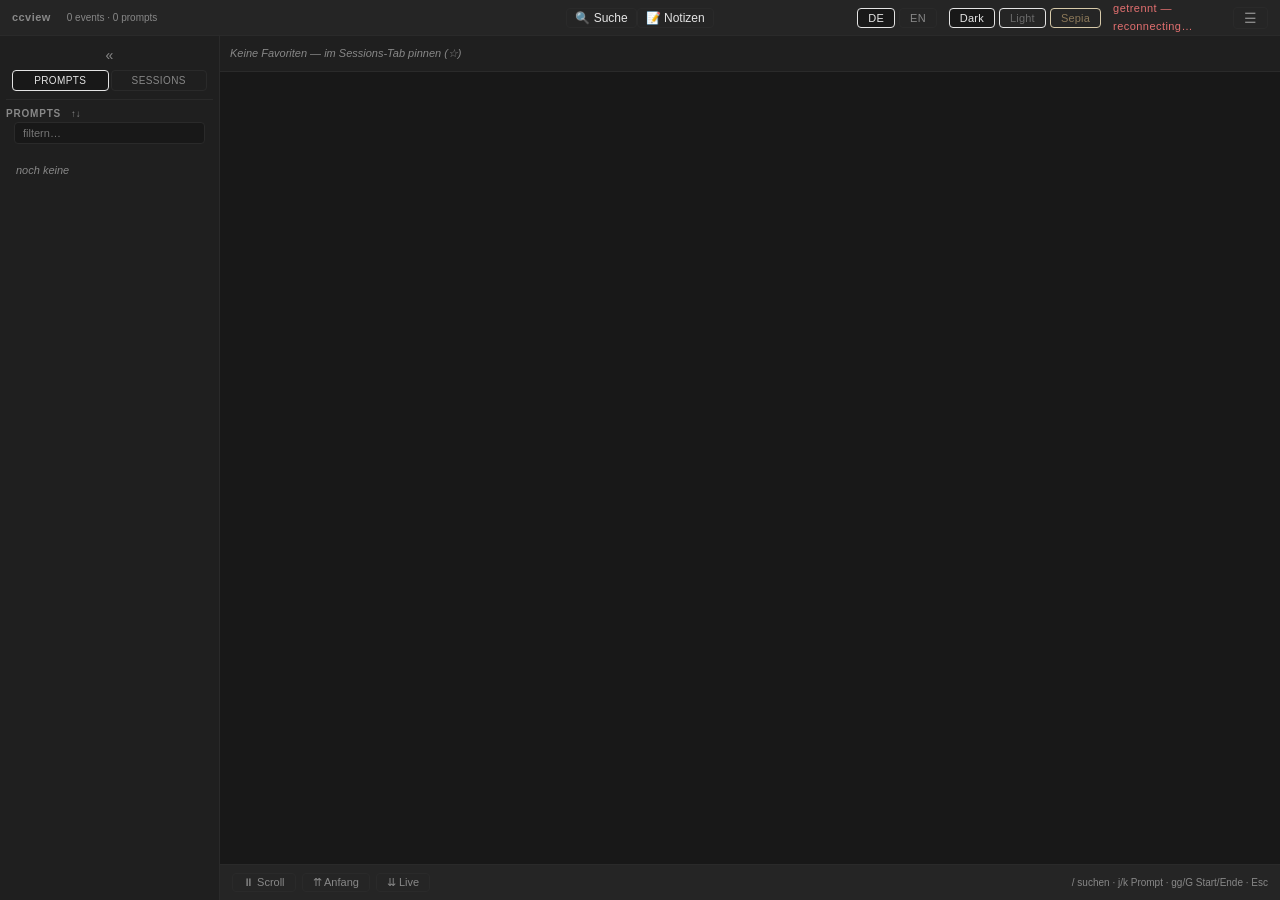
==== commit 3b07248a: "notes autosave to DB silently; save button exports .md file; add table toolbar button; favbar always" ====
--- a/internal/srv/static/index.html
+++ b/internal/srv/static/index.html
@@ -4,8 +4,6 @@
 <meta charset="utf-8">
 <meta name="viewport" content="width=device-width, initial-scale=1">
 <title>ccview</title>
-<link rel="stylesheet" href="easymde.min.css">
-<link rel="stylesheet" href="fa-shim.css">
 <link rel="stylesheet" href="style.css">
 </head>
 <body>
@@ -117,6 +115,7 @@
   <button data-act="rename" data-i18n="ctx_rename">Umbenennen</button>
   <button data-act="done">Schließen</button>
   <button data-act="save" data-i18n="menu_save">Speichern</button>
+  <button data-act="transcript" data-i18n="ctx_transcript">HTML-Transkript</button>
   <div class="ctxsep"></div>
   <button data-act="copy" data-i18n="ctx_copy">ID kopieren</button>
   <button data-act="delete" class="ctx-danger" data-i18n="ctx_delete">Löschen</button>
@@ -130,6 +129,17 @@
       <button id="notesPin" data-i18n-title="notes_pin_t" title="Rechts andocken">📌</button>
       <button id="notesClose" data-i18n-title="close" title="Schließen">✕</button>
     </div>
+  </div>
+  <div class="notes-toolbar" id="notesToolbar">
+    <button type="button" data-md="bold" data-i18n-title="md_bold" title="Fett"><b>B</b></button>
+    <button type="button" data-md="italic" data-i18n-title="md_italic" title="Kursiv"><i>I</i></button>
+    <button type="button" data-md="head" data-i18n-title="md_heading" title="Überschrift">H</button>
+    <button type="button" data-md="code" data-i18n-title="md_code" title="Code">&lt;/&gt;</button>
+    <button type="button" data-md="quote" data-i18n-title="md_quote" title="Zitat">&#10078;</button>
+    <button type="button" data-md="ul" data-i18n-title="md_ul" title="Liste">&bull;</button>
+    <button type="button" data-md="ol" data-i18n-title="md_ol" title="Nummerierte Liste">1.</button>
+    <button type="button" data-md="link" data-i18n-title="md_link" title="Link">&#128279;</button>
+    <button type="button" data-md="table" data-i18n-title="md_table" title="Tabelle">&#9638;</button>
   </div>
   <textarea id="notesText" data-i18n-placeholder="notes_ph" placeholder="Notizen zu dieser Session…"></textarea>
 </div>
@@ -159,7 +169,6 @@
 </aside>
 <div class="sidebar-resize" id="sidebarResize" title="Sidebar ziehen"></div>
 <div class="container" id="events"></div>
-<script src="easymde.min.js"></script>
 <script src="app.js"></script>
 </body>
 </html>
--- a/internal/srv/static/style.css
+++ b/internal/srv/static/style.css
@@ -431,19 +431,21 @@
   flex: 0 0 auto;
 }
 .fav-chip:hover { border-color: var(--fg); }
-.fav-chip.active { border-color: var(--tool-accent); background: var(--bg); }
-.fav-chip.updated {
+/* The currently displayed session is always green; new-event chips share the
+   green, and the active one keeps an accent border to stand out. */
+.fav-chip.active, .fav-chip.updated {
   background: #c8f0c8;
   color: #1a1a1a;
   border-color: #6fb96f;
 }
-[data-theme="light"] .fav-chip.updated { background: #d6f5d6; }
-[data-theme="sepia"] .fav-chip.updated { background: #d0e8a8; color: #3b2e1e; border-color: #7a9a48; }
+.fav-chip.active { border-color: var(--tool-accent); border-width: 2px; }
+[data-theme="light"] .fav-chip.active, [data-theme="light"] .fav-chip.updated { background: #d6f5d6; }
+[data-theme="sepia"] .fav-chip.active, [data-theme="sepia"] .fav-chip.updated { background: #d0e8a8; color: #3b2e1e; border-color: #7a9a48; }
 .fav-chip .fav-short {
   font-family: ui-monospace, SFMono-Regular, Menlo, Monaco, monospace;
   color: var(--muted);
 }
-.fav-chip.updated .fav-short { color: #2a2a2a; }
+.fav-chip.active .fav-short, .fav-chip.updated .fav-short { color: #2a2a2a; }
 .fav-chip .fav-body {
   overflow: hidden;
   text-overflow: ellipsis;
@@ -907,16 +909,25 @@
   background: var(--panel-bg); border: 1px solid var(--border); border-radius: 8px;
   box-shadow: 0 8px 30px rgba(0,0,0,.5); display: flex; flex-direction: column;
   min-width: 240px; min-height: 160px; resize: both; overflow: hidden; }
+/* `display: flex` above would otherwise override the [hidden] attribute, so the
+   panel could never actually close. This makes hide reliable. */
+.notes-floater[hidden] { display: none; }
 .notes-head { display: flex; align-items: center; gap: 6px; padding: 6px 8px; cursor: move;
   border-bottom: 1px solid var(--border); }
 .notes-floater.pinned .notes-head { cursor: default; }
 .notes-title { flex: 1; font-size: 11px; color: var(--muted); overflow: hidden; text-overflow: ellipsis; white-space: nowrap; }
 .notes-tools button { background: none; border: none; cursor: pointer; color: var(--fg); opacity: .65; font-size: 13px; padding: 0 3px; }
 .notes-tools button:hover { opacity: 1; }
-.notes-floater textarea { flex: 1; border: none; resize: none; outline: none; background: transparent;
-  color: var(--fg); padding: 10px; font-family: ui-monospace, monospace; font-size: 12px; line-height: 1.5; }
+.notes-toolbar { display: flex; flex-wrap: wrap; gap: 2px; padding: 4px 6px; border-bottom: 1px solid var(--border); }
+.notes-toolbar button { background: none; border: 1px solid transparent; border-radius: 4px; color: var(--fg);
+  cursor: pointer; font-size: 12px; min-width: 24px; height: 22px; padding: 0 5px; opacity: .75; line-height: 1; }
+.notes-toolbar button:hover { background: var(--border); opacity: 1; }
+.notes-floater textarea { flex: 1; border: none; resize: none; outline: none; background: #fff;
+  color: #1e1e1e; padding: 10px; font-family: ui-monospace, monospace; font-size: 12px; line-height: 1.5; }
 .notes-floater.pinned { top: var(--chrome-h); right: 0; bottom: var(--bottombar-h); height: auto; width: var(--notes-w); border-radius: 0; resize: none; }
-body.notes-pinned .container { margin-right: var(--notes-w); }
+/* Reserve space for the pinned panel only while it is actually open, so a
+   closed-but-pinned panel never leaves an empty strip. */
+body.notes-pinned.notes-visible .container { margin-right: var(--notes-w); }
 .notes-resize { position: absolute; left: 0; top: 0; bottom: 0; width: 6px; cursor: ew-resize; display: none; z-index: 3; }
 .notes-floater.pinned .notes-resize { display: block; }
 .notes-floater.pinned .notes-resize:hover { background: #4a9eff; opacity: .6; }
@@ -925,16 +936,13 @@
 .notes-btn { background: none; border: 1px solid var(--border); color: var(--fg); cursor: pointer;
   border-radius: 4px; padding: 2px 8px; font-size: 12px; }
 .notes-btn:hover, .notes-btn.active { background: var(--border); }
-/* EasyMDE inside the notes floater */
-.notes-floater .EasyMDEContainer { flex: 1; display: flex; flex-direction: column; min-height: 0; }
-.notes-floater .EasyMDEContainer .CodeMirror { flex: 1; min-height: 0; border: none; background: #fff; color: #1e1e1e; font-size: 12px; }
-.notes-floater .editor-toolbar { border: none; border-bottom: 1px solid var(--border); background: var(--panel-bg); }
-.notes-floater .editor-toolbar button { color: var(--fg); border-color: transparent; }
-.notes-floater .editor-toolbar button:hover, .notes-floater .editor-toolbar button.active { background: var(--border); border-color: var(--border); }
-.notes-floater .editor-preview, .notes-floater .editor-preview-side { background: #fff; color: #1e1e1e; }
-.notes-floater .CodeMirror-cursor { border-left-color: #1e1e1e; }
-/* notes floater: hidden must win over display:flex */
-.notes-floater[hidden] { display: none; }
+
+/* "load older" control at the top of the event stream (lazy history) */
+.load-older { display: block; width: 100%; box-sizing: border-box; margin: 0 0 10px;
+  padding: 8px; background: var(--panel-bg); border: 1px dashed var(--border); border-radius: 6px;
+  color: var(--link); cursor: pointer; font-size: 12px; text-align: center; }
+.load-older:hover { background: var(--border); }
+.load-older:disabled { opacity: .5; cursor: default; }
 
 /* Settings dialog */
 .settings-sub { margin: 14px 0 4px; font-size: 13px; opacity: .9; }
@@ -1003,3 +1011,4 @@
 .session-item:hover .session-reorder { display: flex; }
 .reorder-btn { background: none; border: none; color: var(--muted); cursor: pointer; font-size: 9px; padding: 0 2px; line-height: 1; }
 .reorder-btn:hover { color: var(--fg); }
+.notes-tools button.dirty { color: var(--prompt-accent); }
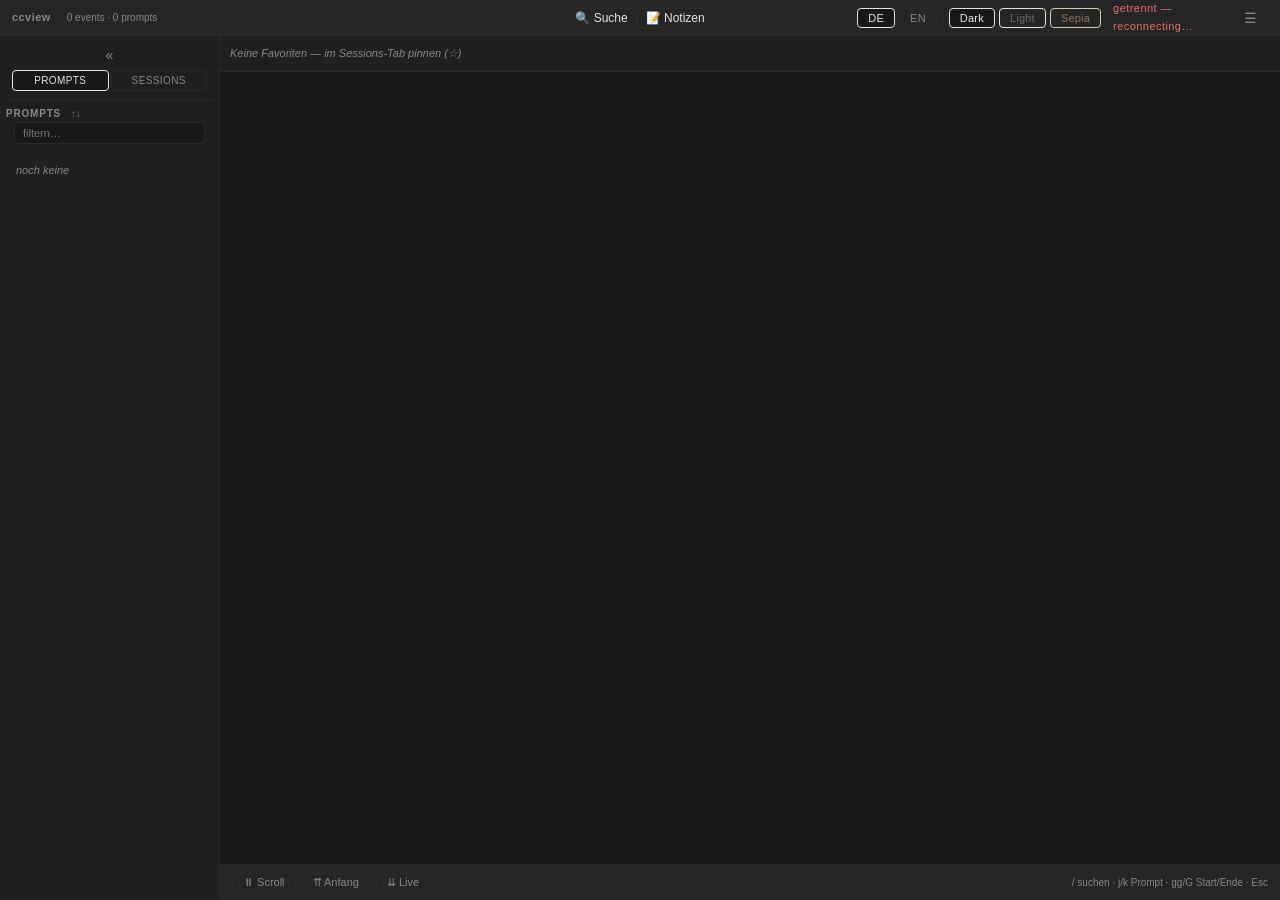
==== commit f0f81897: "Add notes markdown preview toggle, GFM table rendering, wider pinned resize handle" ====
--- a/internal/srv/static/index.html
+++ b/internal/srv/static/index.html
@@ -140,8 +140,10 @@
     <button type="button" data-md="ol" data-i18n-title="md_ol" title="Nummerierte Liste">1.</button>
     <button type="button" data-md="link" data-i18n-title="md_link" title="Link">&#128279;</button>
     <button type="button" data-md="table" data-i18n-title="md_table" title="Tabelle">&#9638;</button>
+    <button type="button" id="notesPreviewToggle" class="notes-preview-toggle" data-i18n-title="md_preview" title="Vorschau">&#128065;</button>
   </div>
   <textarea id="notesText" data-i18n-placeholder="notes_ph" placeholder="Notizen zu dieser Session…"></textarea>
+  <div class="notes-preview" id="notesPreview" hidden></div>
 </div>
 <aside class="sidepanel">
   <button class="sidepanel-toggle" id="panelToggle" data-i18n-title="sidepanel_toggle" title="Panel ein-/ausklappen">«</button>
--- a/internal/srv/static/style.css
+++ b/internal/srv/static/style.css
@@ -371,7 +371,12 @@
 }
 .session-item { cursor: pointer; }
 .session-item:hover { background: var(--highlight); }
-.session-item.current { border-color: var(--tool-accent); }
+.session-item.current {
+  border-color: #6fb96f;
+  border-left: 3px solid #6fb96f;
+  background: rgba(111, 185, 111, 0.18); /* subtle green tint, readable on any theme */
+  font-weight: 600;
+}
 .session-item.today { box-shadow: 0 0 0 1px var(--success-fg) inset; }
 .session-item.today.current { box-shadow: 0 0 0 1px var(--tool-accent) inset; }
 .session-item .session-id {
@@ -928,9 +933,37 @@
 /* Reserve space for the pinned panel only while it is actually open, so a
    closed-but-pinned panel never leaves an empty strip. */
 body.notes-pinned.notes-visible .container { margin-right: var(--notes-w); }
-.notes-resize { position: absolute; left: 0; top: 0; bottom: 0; width: 6px; cursor: ew-resize; display: none; z-index: 3; }
+/* Wide, discoverable grab handle on the pinned panel's left edge. The hit area
+   is 12px; a faint center line marks it, brightening on hover/drag. */
+.notes-resize { position: absolute; left: 0; top: 0; bottom: 0; width: 12px; cursor: ew-resize; display: none; z-index: 5; }
 .notes-floater.pinned .notes-resize { display: block; }
-.notes-floater.pinned .notes-resize:hover { background: #4a9eff; opacity: .6; }
+.notes-resize::before { content: ""; position: absolute; top: 0; bottom: 0; left: 5px; width: 2px;
+  background: var(--border); transition: background .12s; }
+.notes-floater.pinned .notes-resize:hover::before,
+.notes-floater.pinned .notes-resize.dragging::before { background: #4a9eff; width: 3px; }
+/* Rendered-Markdown preview, same surface as the textarea. */
+.notes-preview { flex: 1; overflow: auto; background: #fff; color: #1e1e1e;
+  padding: 10px 12px; font-size: 13px; line-height: 1.55; }
+.notes-preview[hidden] { display: none; }
+.notes-preview > :first-child { margin-top: 0; }
+.notes-preview h1, .notes-preview h2, .notes-preview h3 { margin: .6em 0 .3em; line-height: 1.2; }
+.notes-preview p { margin: .4em 0; }
+.notes-preview ul, .notes-preview ol { margin: .4em 0; padding-left: 1.4em; }
+.notes-preview blockquote { margin: .4em 0; padding: 0 .8em; border-left: 3px solid var(--border); color: #555; }
+.notes-preview pre { background: #f2f2f2; border-radius: 4px; padding: 8px 10px; overflow: auto; }
+.notes-preview code { background: #f2f2f2; border-radius: 3px; padding: 0 3px; }
+.notes-preview pre code { background: none; padding: 0; }
+/* Preview mode swaps textarea for the rendered view and hides the inline
+   formatting buttons (they only make sense while editing). */
+.notes-floater.previewing textarea { display: none; }
+.notes-floater.previewing .notes-preview { display: block; }
+.notes-floater.previewing .notes-toolbar button[data-md] { display: none; }
+.notes-preview-toggle.active { background: var(--border); opacity: 1; }
+/* GFM tables — used by the notes preview and by rendered session text. */
+.notes-preview table, .block-content table { border-collapse: collapse; margin: .5em 0; font-size: .95em; }
+.notes-preview th, .notes-preview td, .block-content th, .block-content td {
+  border: 1px solid var(--border); padding: 3px 8px; text-align: left; }
+.notes-preview th, .block-content th { background: rgba(127,127,127,.12); font-weight: 600; }
 
 /* Notizen-Button in der Toolbar */
 .notes-btn { background: none; border: 1px solid var(--border); color: var(--fg); cursor: pointer;
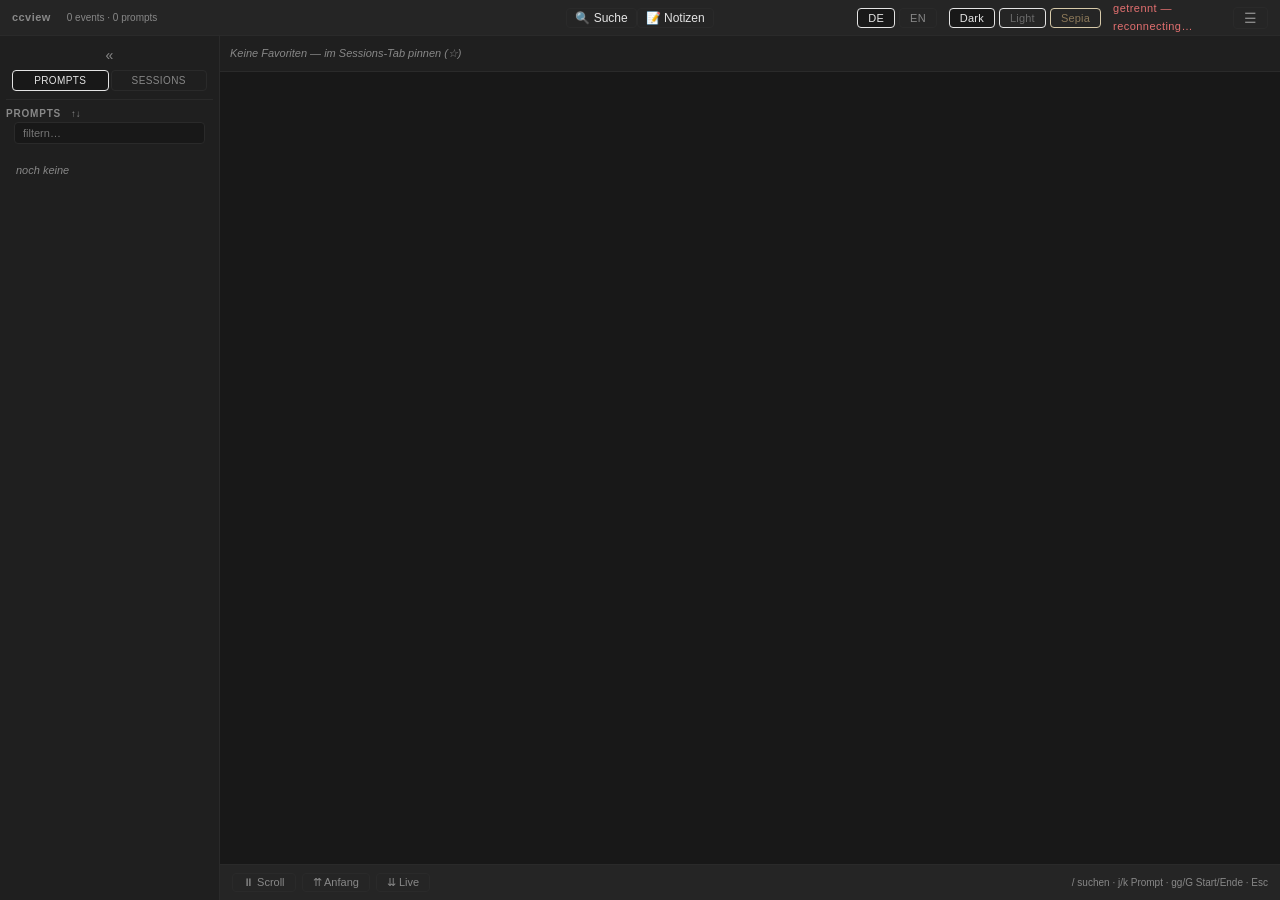
==== commit a390d345: "add tail-html: toggleable, resumable growing HTML transcript per session Co-Authored-By: Claude Opus" ====
--- a/internal/srv/static/index.html
+++ b/internal/srv/static/index.html
@@ -11,7 +11,6 @@
   <div class="toolbar-left">
     <span class="brand">ccview</span>
     <span class="brand-stats" id="stats"></span>
-    <button class="cur-session" id="curSession" hidden></button>
   </div>
   <div class="toolbar-center">
     <button class="notes-btn" id="searchToggle" data-i18n="search_btn" data-i18n-title="search_btn_t" title="Suche (Sessions &amp; Notizen)">🔍 Suche</button>
@@ -116,6 +115,8 @@
   <button data-act="done">Schließen</button>
   <button data-act="save" data-i18n="menu_save">Speichern</button>
   <button data-act="transcript" data-i18n="ctx_transcript">HTML-Transkript</button>
+  <button data-act="protocol-toggle" data-i18n="ctx_protocol_start">Protokoll starten ▶</button>
+  <button data-act="protocol-open" data-i18n="ctx_protocol_open">Protokoll öffnen</button>
   <div class="ctxsep"></div>
   <button data-act="copy" data-i18n="ctx_copy">ID kopieren</button>
   <button data-act="delete" class="ctx-danger" data-i18n="ctx_delete">Löschen</button>
--- a/internal/srv/static/style.css
+++ b/internal/srv/static/style.css
@@ -469,27 +469,25 @@
 .fav-chip .fav-unpin:hover { color: var(--error-fg); background: rgba(0,0,0,0.08); }
 [data-theme="light"] .fav-chip .fav-unpin:hover { background: rgba(0,0,0,0.06); }
 
-/* Pin + main buttons on session-item */
-.session-item { position: relative; padding-right: 52px; }
-.session-item .pin-btn,
-.session-item .main-btn {
-  position: absolute;
-  top: 4px;
-  background: none;
-  border: none;
-  color: var(--muted);
-  cursor: pointer;
-  font-size: 14px;
-  line-height: 1;
-  padding: 2px 4px;
-  border-radius: 3px;
-}
-.session-item .pin-btn  { right: 6px; }
-.session-item .main-btn { right: 30px; }
-.session-item .pin-btn:hover  { color: var(--tool-accent); }
-.session-item .main-btn:hover { color: #5bb6e8; }
-.session-item .pin-btn.pinned { color: var(--tool-accent); }
-.session-item .main-btn.active { color: #5bb6e8; }
+/* session-item header row: [★ favorite] [📌 main] short_id … [☰ actions] */
+.session-item { position: relative; }
+.session-head { display: flex; align-items: center; gap: 3px; }
+.session-id-text {
+  flex: 1; min-width: 0;
+  font-family: ui-monospace, SFMono-Regular, Menlo, Monaco, monospace;
+  color: var(--muted); font-size: 10px;
+  overflow: hidden; text-overflow: ellipsis; white-space: nowrap;
+}
+.session-head .current-badge { color: var(--tool-accent); font-weight: 600; }
+.fav-star, .main-pin {
+  flex: none; background: none; border: none; cursor: pointer;
+  font-size: 13px; line-height: 1; padding: 0 1px; color: var(--muted); opacity: .5;
+}
+.fav-star:hover, .main-pin:hover { opacity: 1; }
+.fav-star.on { color: #f5c518; opacity: 1; }      /* favorite = gold star (favbar) */
+.main-pin { font-size: 11px; filter: grayscale(1); opacity: .4; } /* inactive = greyed pin */
+.main-pin.on { filter: none; opacity: 1; }          /* main = active pin (startup default) */
+.session-name { margin-top: 1px; }
 .session-item.is-main {
   border-color: #5bb6e8;
   box-shadow: 0 0 0 1px #5bb6e8 inset;
@@ -523,6 +521,13 @@
   margin-bottom: 6px;
   display: flex;
   justify-content: space-between;
+}
+.popup .popup-path {
+  color: var(--muted);
+  font-family: ui-monospace, SFMono-Regular, Menlo, Monaco, monospace;
+  font-size: 11px;
+  margin-bottom: 6px;
+  word-break: break-all;
 }
 .popup .popup-body { color: var(--fg); }
 .popup .popup-cmd {
@@ -874,18 +879,13 @@
 /* fix: hidden attribute must win over display:flex */
 .ctxmenu[hidden] { display: none; }
 
-/* mini-burger per session (appears on hover/focus) */
-.session-item { position: relative; }
+/* mini-burger per session — inline at the right end of the header row */
 .session-burger {
-  position: absolute; top: 4px; right: 6px;
-  background: var(--panel-bg); border: 1px solid var(--border);
-  cursor: pointer; color: var(--fg); opacity: 0;
-  font-size: 11px; line-height: 1; padding: 1px 5px; border-radius: 3px;
-  transition: opacity .12s;
-}
-.session-item:hover .session-burger,
-.session-item.current .session-burger { opacity: 0.65; }
-.session-burger:hover { opacity: 1; }
+  flex: none; background: none; border: none;
+  cursor: pointer; color: var(--muted); opacity: .5;
+  font-size: 12px; line-height: 1; padding: 0 2px;
+}
+.session-burger:hover { opacity: 1; color: var(--fg); }
 
 /* context menu separator */
 .ctxmenu .ctxsep { height: 1px; background: var(--border); margin: 4px 2px; }
@@ -1024,12 +1024,13 @@
   border-bottom: 1px solid var(--border); white-space: pre-wrap; word-break: break-word; opacity: .85; }
 .query-modal-body h2 small { font-size: 11px; color: var(--muted); font-weight: 400; }
 
-/* aktuelle Session-ID oben links (kopierbar als Restore-Befehl) */
-.cur-session { background: none; border: 1px solid var(--border); color: var(--muted); cursor: pointer;
-  font-family: ui-monospace, SFMono-Regular, monospace; font-size: 10px; padding: 1px 6px; border-radius: 4px; margin-left: 4px; }
-.cur-session:hover { color: var(--fg); border-color: var(--fg); }
-.cur-session.copied { color: var(--success-fg); border-color: var(--success-fg); }
-.cur-session[hidden] { display: none; }
+/* per-session resume button (copies "cd '<cwd>' && claude --resume <id>") */
+.session-resume {
+  flex: none; background: none; border: none; cursor: pointer;
+  color: var(--muted); opacity: .5; font-size: 10px; line-height: 1; padding: 0 2px;
+}
+.session-resume:hover { opacity: 1; color: var(--success-fg); }
+.session-resume.copied { color: var(--success-fg); opacity: 1; }
 
 /* Schema-Referenz neben der Query-Box */
 .query-layout { display: flex; gap: 16px; }
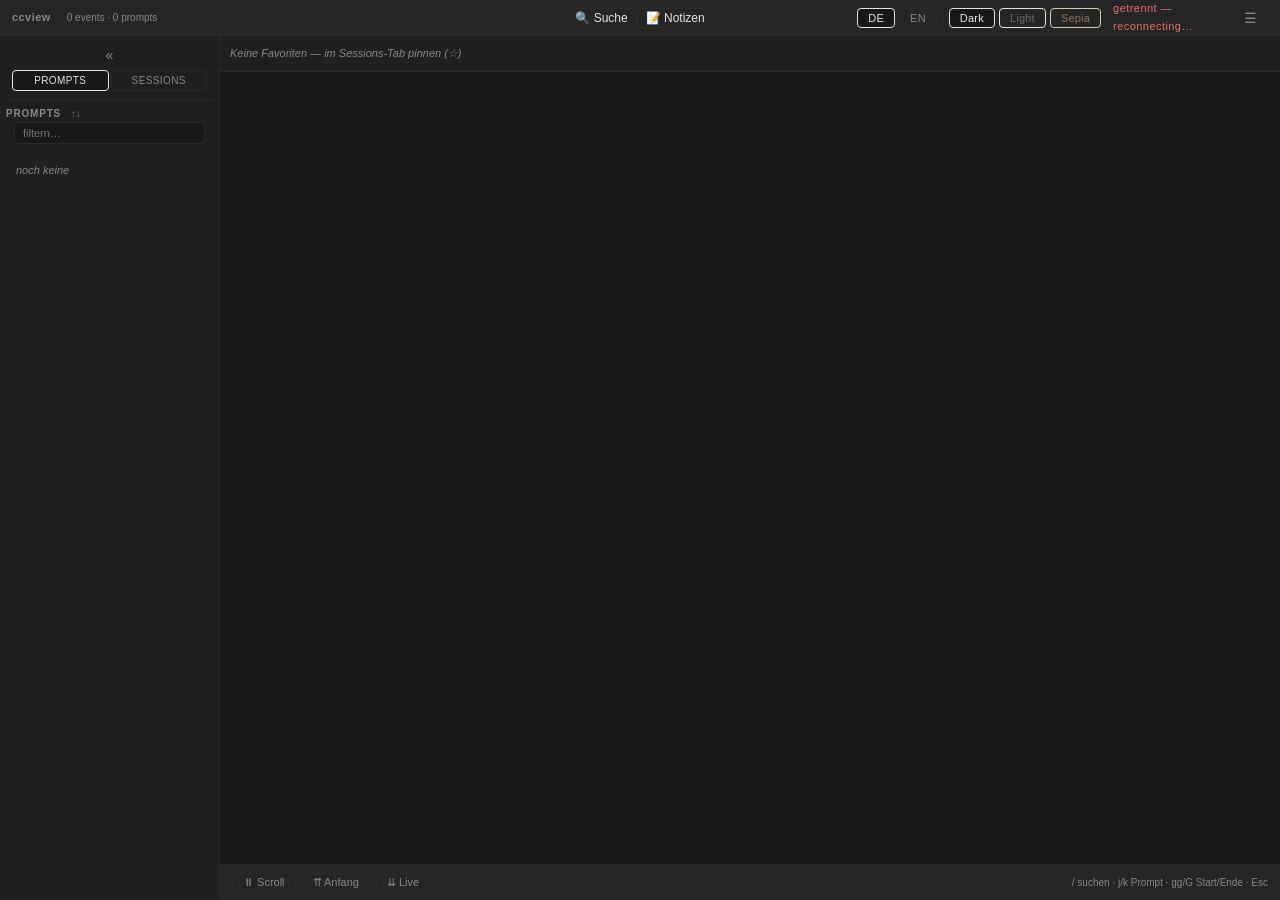
==== commit 6214d204: "make tail-html auto-refresh interval configurable (Settings default + ?refresh= override, 0=off) Co-" ====
--- a/internal/srv/static/index.html
+++ b/internal/srv/static/index.html
@@ -75,6 +75,10 @@
     <p class="settings-hint" data-i18n="settings_paths_hint">Verzeichnisse, in denen Claude-Code-Sessions liegen (eines pro Zeile):</p>
     <textarea class="settings-paths" id="settingsPaths" rows="3" spellcheck="false"></textarea>
     <button class="settings-paths-save" id="settingsPathsSave" data-i18n="settings_paths_save">Pfade übernehmen</button>
+    <h3 class="settings-sub" data-i18n="settings_refresh_title">Protokoll (tail-html)</h3>
+    <p class="settings-hint" data-i18n="settings_refresh_hint">Auto-Refresh des laufenden Protokolls (Sekunden, 0 = aus):</p>
+    <input class="settings-paths" id="settingsRefresh" type="number" min="0" step="1" style="width:6em">
+
     <p class="settings-hint" data-i18n="settings_proj_hint">Projekt-Gruppen in der Sidebar — Anzeigename, Reihenfolge, Sichtbarkeit:</p>
     <div class="settings-projects" id="settingsProjects"></div>
     <button class="modal-close" data-modal-close="1" data-i18n="close">Schließen</button>
